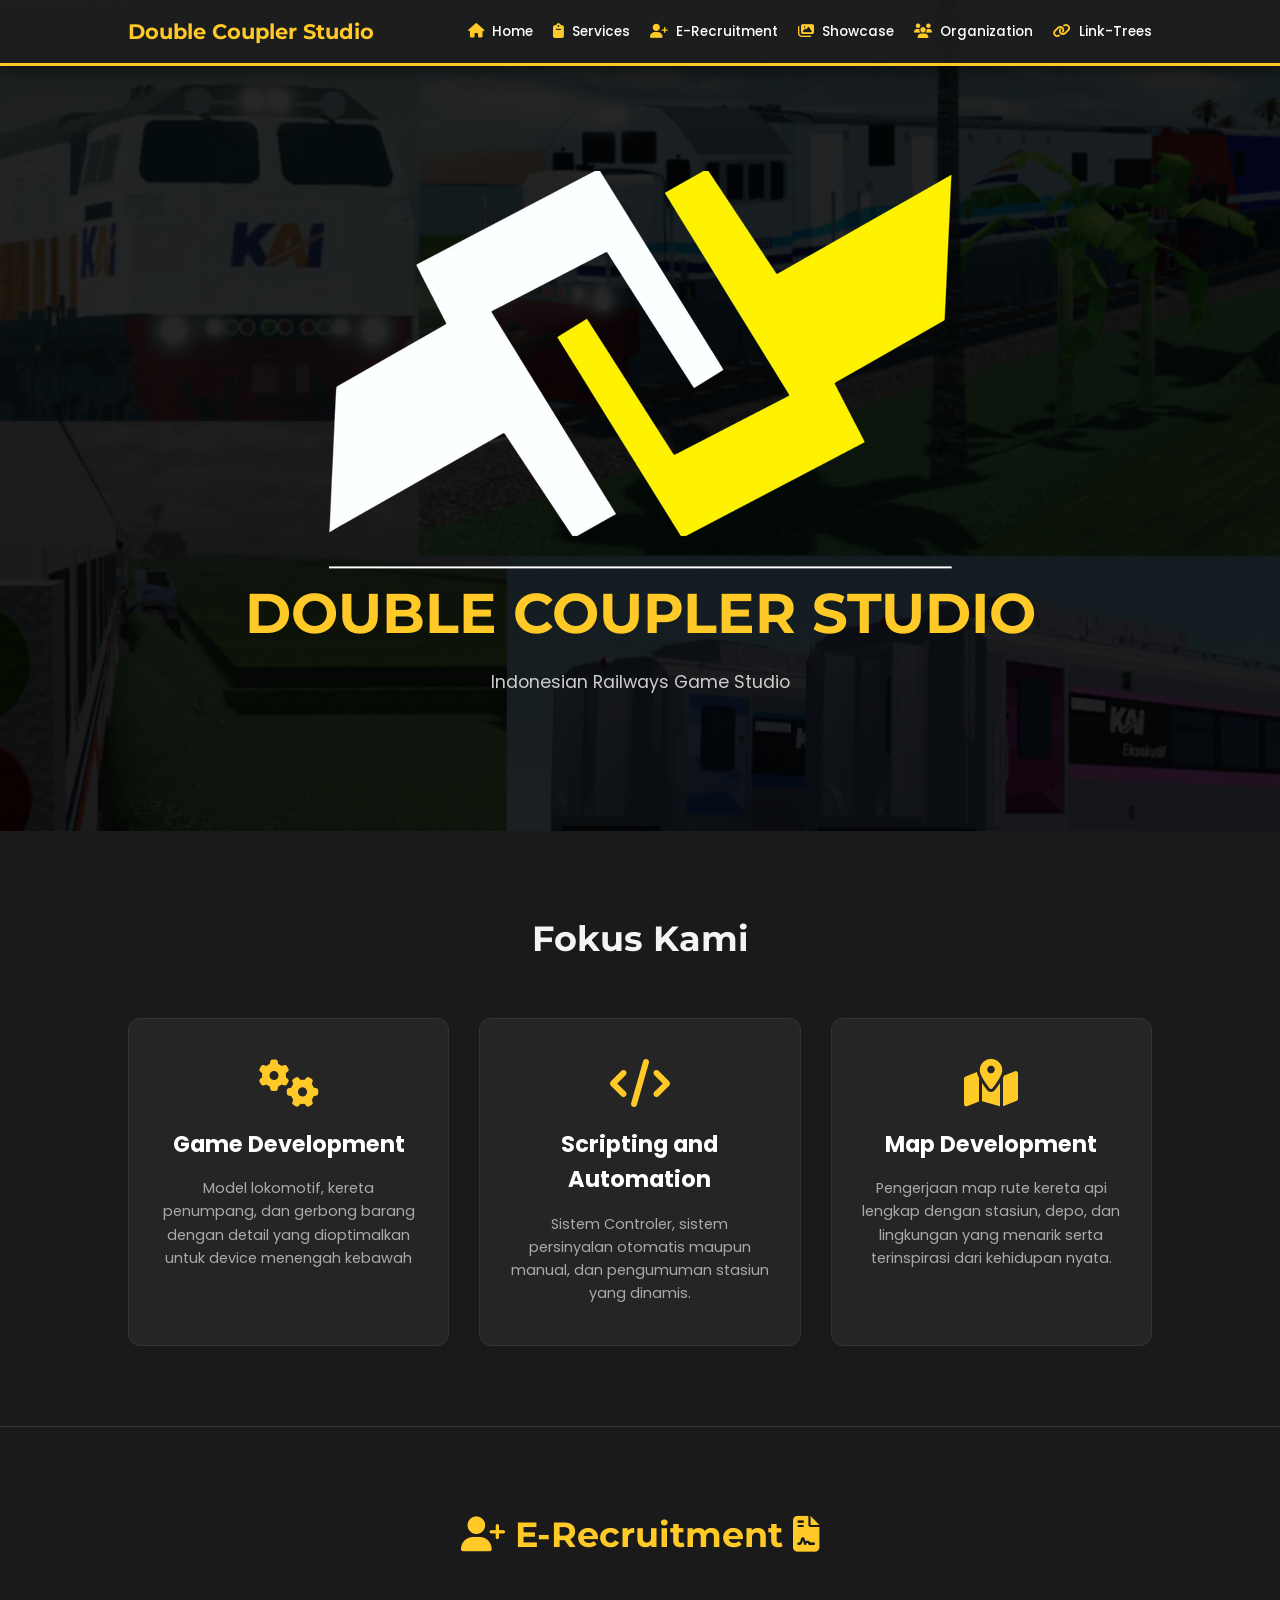
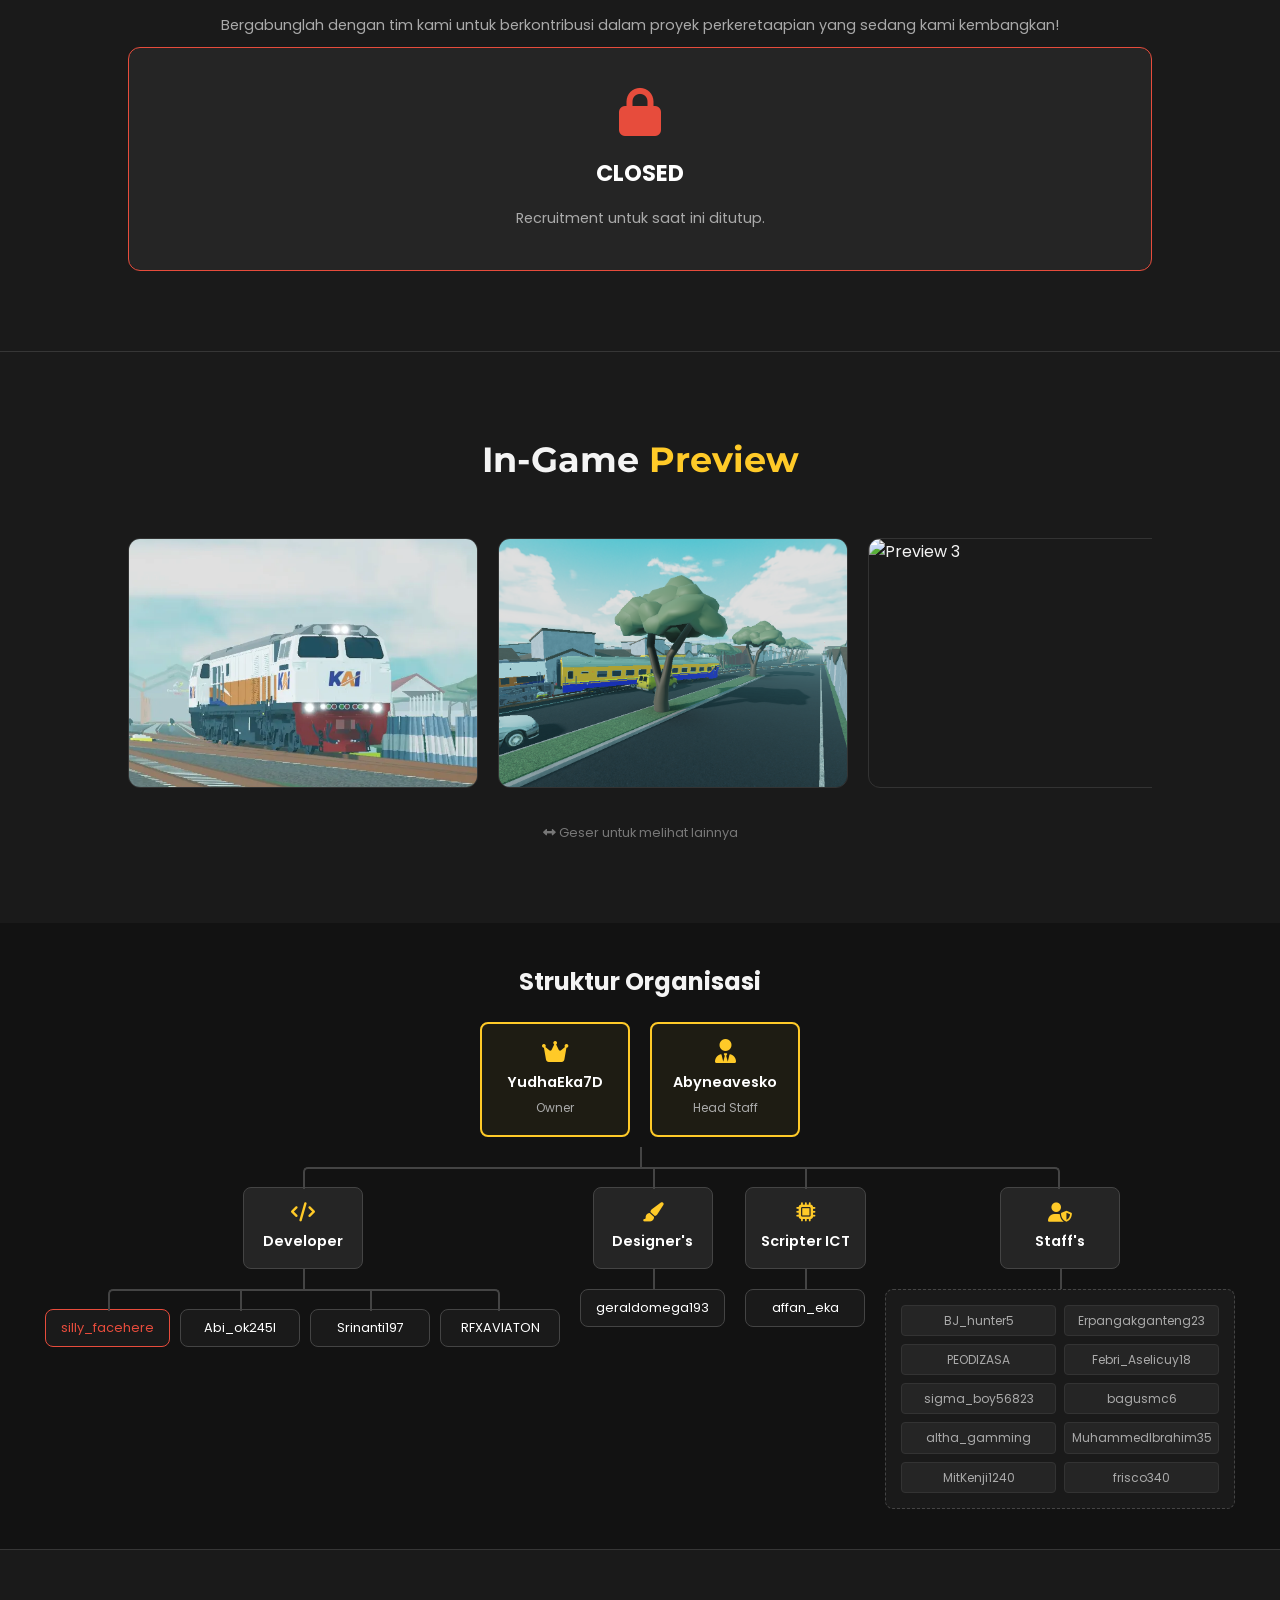
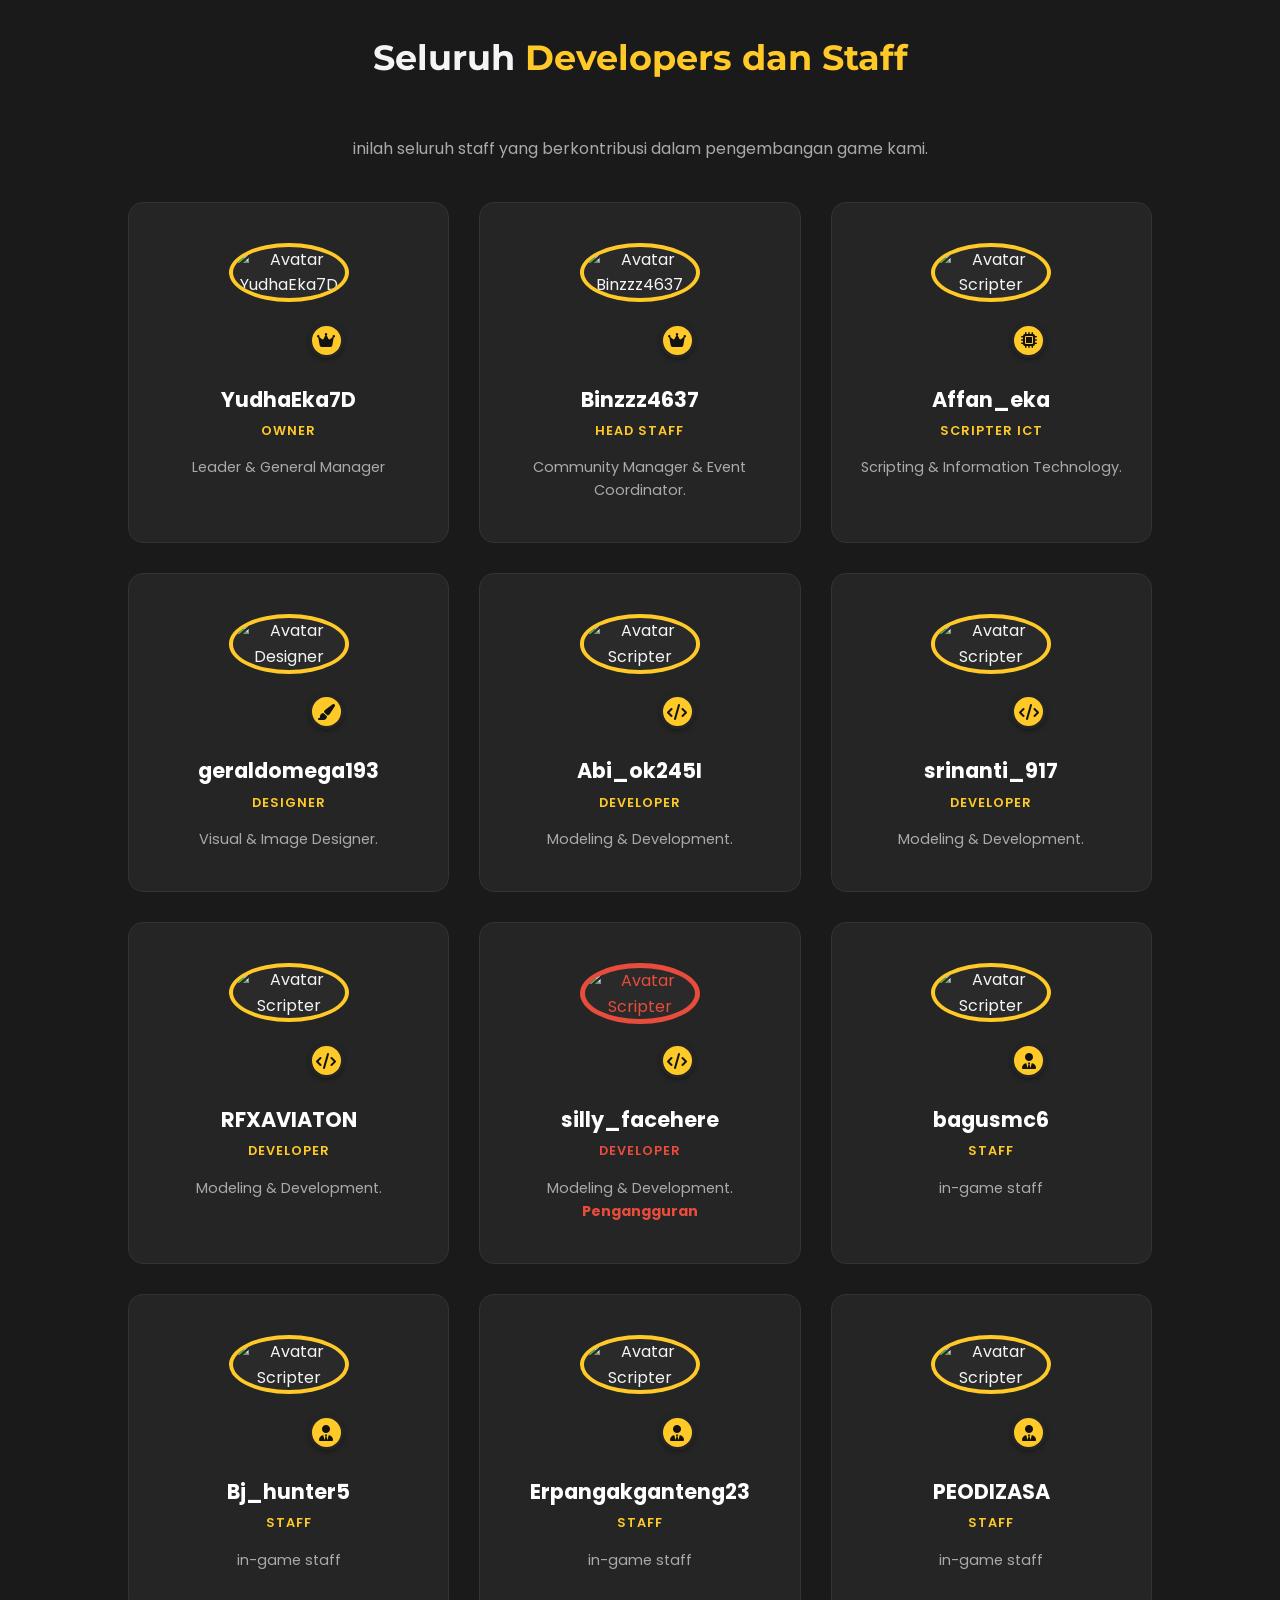
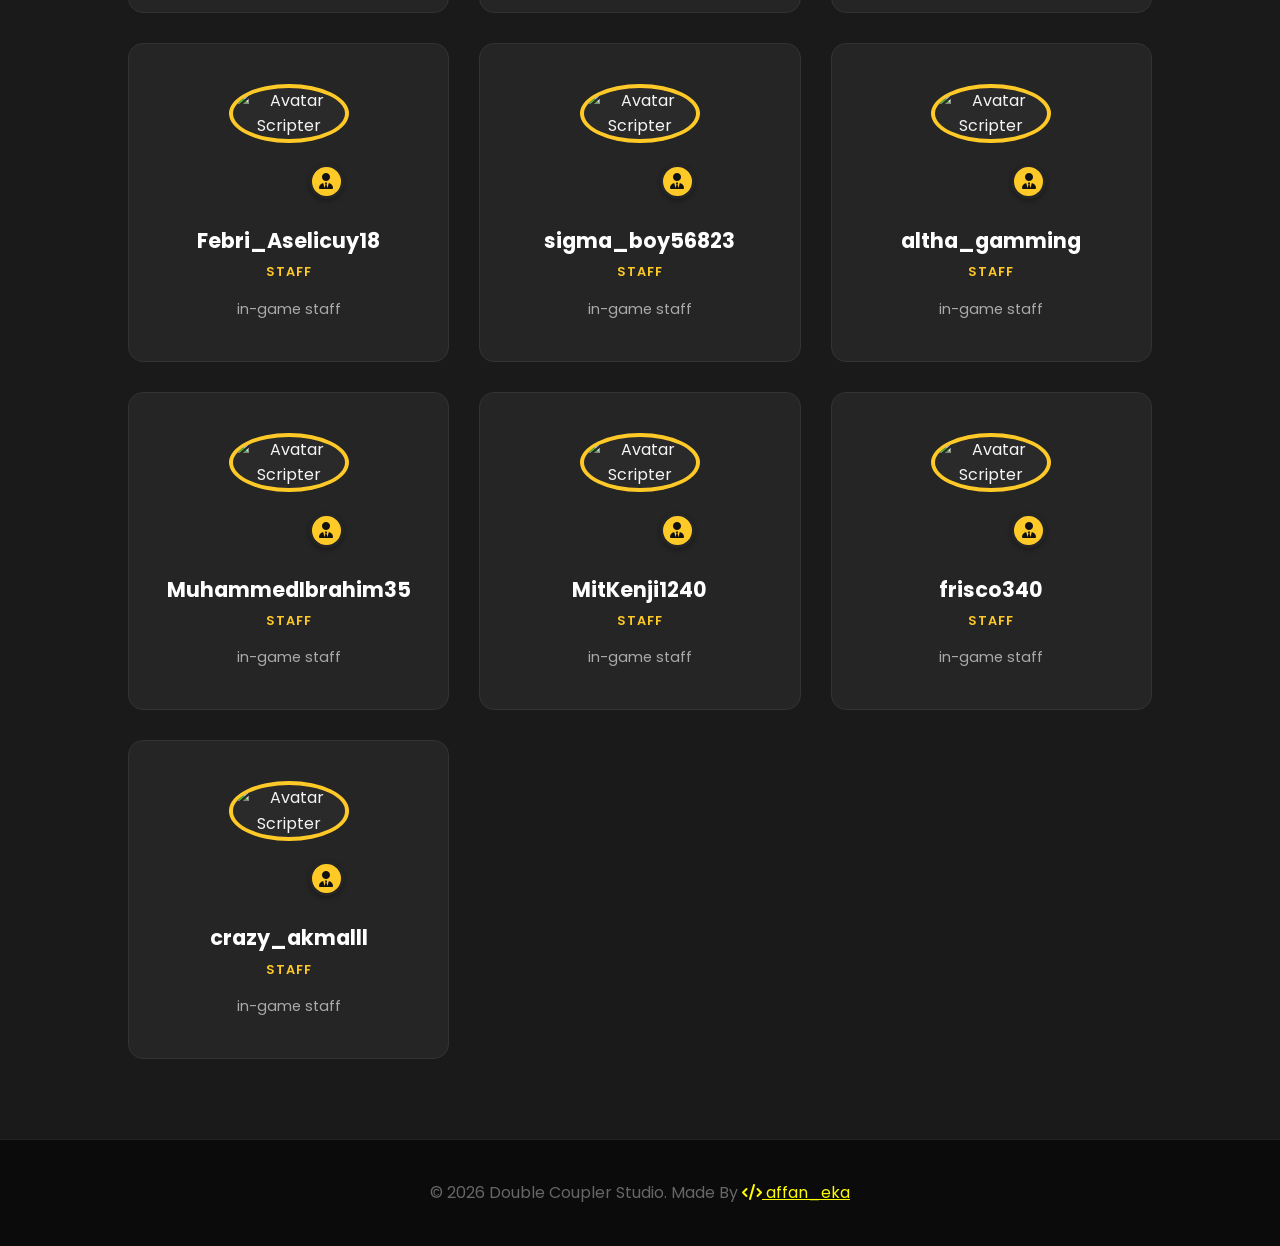
==== index.html @ d4792768 "Add files via upload" ====
<!DOCTYPE html>
<html lang="id">
<head>
    <meta charset="UTF-8">
    <meta name="viewport" content="width=device-width, initial-scale=1.0">
    <title>Double Coupler Studio | Roblox Railworks</title>
    
    <link rel="stylesheet" href="https://cdnjs.cloudflare.com/ajax/libs/font-awesome/6.5.1/css/all.min.css">
    
    <link href="https://fonts.googleapis.com/css2?family=Montserrat:wght@700&family=Poppins:wght@300;400;600&display=swap" rel="stylesheet">
    <link rel="stylesheet" href="styles/styles.css">
</head>
<body>
    <nav>
        <div class="logo">
           Double Coupler Studio
        </div>
        <div class="menu-toggle" id="mobile-menu">
            <span class="bar"></span>
            <span class="bar"></span>
            <span class="bar"></span>
        </div>
        <ul>
            <li><a href="#"><i class="fa-solid fa-house"></i> Home</a></li>
            <li><a href="#services"><i class="fa-solid fa-clipboard"></i> Services</a></li>
            <li><a href="#e-recru"><i class="fa-solid fa-user-plus"></i> E-Recruitment</a></li>
            <li><a href="#showcase"><i class="fa-solid fa-images"></i> Showcase</a></li>
            <li><a href="#org-structure"><i class="fa-solid fa-users"></i> Organization</a></li>
            <li><a href="linktrees.html"><i class="fa-solid fa-link"></i> Link-Trees</a></li>
        </ul>
    </nav>

    <header class="hero">
        <img src="logo/gambar1.png" alt="Hero Image" style="position: absolute; width: 100%; height: 100%; object-fit: cover; z-index: -1; filter: brightness(0.5);">
        <img src="logo/l1.png" alt="Studio Logo" class="hero-logo">
        <h1>DOUBLE COUPLER STUDIO</h1>
        <p>Indonesian Railways Game Studio</p>
    </header>

    <section id="services" class="services">
        <h2>Fokus Kami</h2>
        <div class="grid">
            <div class="card">
                <i class="fa-solid fa-gears"></i>
                <h3>Game Development</h3>
                <p>Model lokomotif, kereta penumpang, dan gerbong barang dengan detail yang dioptimalkan untuk device menengah kebawah</p>
            </div>
            <div class="card">
                <i class="fa-solid fa-code"></i>
                <h3>Scripting and Automation</h3>
                <p>Sistem Controler, sistem persinyalan otomatis maupun manual, dan pengumuman stasiun yang dinamis.</p>
            </div>
            <div class="card">
                <i class="fa-solid fa-map-location-dot"></i>
                <h3>Map Development</h3>
                <p>Pengerjaan map rute kereta api lengkap dengan stasiun, depo, dan lingkungan yang menarik serta terinspirasi dari kehidupan nyata.</p>
            </div>
        </div>
    </section>
        <section id="e-recru" class="erec">
        <h2><i class="fa-solid fa-user-plus"></i> E-Recruitment <i class="fa-sharp fa-solid fa-file-contract"></i></h2>
        <p style="color: var(--text-muted); font-size: 0.9rem; margin-top: 10px; margin-bottom: 10px;">Bergabunglah dengan tim kami untuk berkontribusi dalam proyek perkeretaapian yang sedang kami kembangkan!</p>
        <div class="grid">
            <div class="card" style="border-color: #e74c3c; color: #e74c3c;">
                <i style="color: #e74c3c;" class="fa-solid fa-lock"></i>
                <h3>CLOSED</h3>
                <p>Recruitment untuk saat ini ditutup.</p>
            </div>
            <div class="card" style="border-color: #2ecc71; color: #2ecc71; display: none;">
                <i style="color: #2ecc71;" class="fa-solid fa-unlock"></i>
                <h3>OPEN</h3>
                <p>Recruitment untuk saat ini dibuka. <strong>Hubungi kami untuk informasi lebih lanjut.</strong></p>
                <button class="btn btn-e-recruitment" style="justify-self: center; align-self: center; margin-top: 30px;">Click Here to Join the Recruitment</button>
            </div>
        </div>
    </section>
    <section id="showcase" class="showcase">
    <h2>In-Game <span>Preview</span></h2>
    
    <div class="showcase-grid" id="showcaseSlider">
        
        <div class="showcase-item">
            <img src="logo/CC206.png" alt="Preview 1" draggable="false">
            <div class="showcase-overlay">
                <div class="showcase-content">
                    <h3>Lokomotif CC206</h3>
                    <p>GE CM20EMP</p>
                </div>
            </div>
        </div>

        <div class="showcase-item">
            <img src="logo/ingame.png" alt="Preview 2" draggable="false">
            <div class="showcase-overlay">
                <div class="showcase-content">
                    <h3>Nusantara Milenium</h3>
                    <p>Kereta dan crane penolong</p>
                </div>
            </div>
        </div>

        <div class="showcase-item">
            <img src="https://i0.wp.com/unleash-gods-dream.com/wp-content/uploads/2023/03/placeholder-image-blue-square.png?resize=300%2C300&ssl=1" alt="Preview 3" draggable="false">
            <div class="showcase-overlay">
                <div class="showcase-content">
                    <h3>Stasiun Besar</h3>
                    <p>Stasiun Ajisaka.</p>
                </div>
            </div>
        </div>

        <div class="showcase-item">
            <img src="https://i0.wp.com/unleash-gods-dream.com/wp-content/uploads/2023/03/placeholder-image-blue-square.png?resize=300%2C300&ssl=1" alt="Preview 4" draggable="false">
            <div class="showcase-overlay">
                <div class="showcase-content">
                    <h3>Sistem Persinyalan</h3>
                    <p>Sinyal Elektrik dan Sistem Kontrol.</p>
                </div>
            </div>
        </div>

        <div class="showcase-item">
            <img src="https://i0.wp.com/unleash-gods-dream.com/wp-content/uploads/2023/03/placeholder-image-blue-square.png?resize=300%2C300&ssl=1" alt="Preview 4" draggable="false">
            <div class="showcase-overlay">
                <div class="showcase-content">
                    <h3>Sistem Persinyalan</h3>
                    <p>Sinyal Elektrik dan Sistem Kontrol.</p>
                </div>
            </div>
        </div>

        <div class="showcase-item">
            <img src="https://i0.wp.com/unleash-gods-dream.com/wp-content/uploads/2023/03/placeholder-image-blue-square.png?resize=300%2C300&ssl=1" alt="Preview 4" draggable="false">
            <div class="showcase-overlay">
                <div class="showcase-content">
                    <h3>Sistem Persinyalan</h3>
                    <p>Sinyal Elektrik dan Sistem Kontrol.</p>
                </div>
            </div>
        </div>

    </div>

    <div style="text-align: center; margin-top: 15px; color: #777; font-size: 0.8rem;">
        <i class="fa-solid fa-left-right"></i> Geser untuk melihat lainnya
    </div>
</section>
    <section class="org-structure" id="org-structure">
        <h2>Struktur <span>Organisasi</span></h2>
        
        <div class="tree">
            <ul>
                <li>
                    <div class="owners-wrapper">
                        <div class="node owner">
                            <i class="fa-solid fa-crown"></i>
                            <p>YudhaEka7D</p>
                            <span>Owner</span>
                        </div>
                        <div class="node owner">
                            <i class="fa-solid fa-user-tie"></i>
                            <p>Abyneavesko</p>
                            <span>Head Staff</span>
                        </div>
                    </div>

                    <ul>
                        <li>
                            <div class="node">
                                <i class="fa-solid fa-code"></i>
                                <p>Developer</p>
                            </div>
                            <ul>
                                <li><div class="node mini" style="border-color: #e74c3c; color: #e74c3c;">silly_facehere</div></li>
                                <li><div class="node mini">Abi_ok245I</div></li>
                                <li><div class="node mini">Srinanti197</div></li>
                                <li><div class="node mini">RFXAVIATON</div></li>
                            </ul>
                        </li>
                        <li>
                            <div class="node">
                                <i class="fa-solid fa-paint-brush"></i>
                                <p>Designer's</p>
                            </div>
                            <ul>
                                <li><div class="node mini">geraldomega193</div></li>
                            </ul>
                        </li>
                        <li>
                            <div class="node">
                                <i class="fa-solid fa-microchip"></i>
                                <p>Scripter ICT</p>
                            </div>
                            <ul>
                                <li><div class="node mini">affan_eka</div></li>
                            </ul>
                        </li>
                        <li>
                            <div class="node">
                                <i class="fa-solid fa-user-shield"></i>
                                <p>Staff's</p>
                            </div>
                            <ul>
                                <li>
                                    <div class="node staff-container">
                                        <div class="staff-grid">
                                            <span>BJ_hunter5</span>
                                            <span>Erpangakganteng23</span>
                                            <span>PEODIZASA</span>
                                            <span>Febri_Aselicuy18</span>
                                            <span>sigma_boy56823</span>
                                            <span>bagusmc6</span>
                                            <span>altha_gamming</span>
                                            <span>MuhammedIbrahim35</span>
                                            <span>MitKenji1240</span>
                                            <span>frisco340</span>
                                        </div>
                                    </div>
                                </li>
                            </ul>
                        </li>
                    </ul>
                </li>
            </ul>
        </div>
    </section>
    <section id="team" class="team-section" style="background-color: #1a1a1a; border-top: #363636 1px solid;">
        <h2>Seluruh <span>Developers dan Staff</span></h2>
        <p style="text-align: center; margin-bottom: 40px; color: var(--text-muted);">inilah seluruh staff yang berkontribusi dalam pengembangan game kami.</p>
        
        <div class="team-grid">
            <div class="team-card">
                <div class="member-avatar">
                    <img src="https://tr.rbxcdn.com/30DAY-AvatarHeadshot-59D000E5C217125A28936325A71A0380-Png/150/150/AvatarHeadshot/Webp/noFilter" alt="Avatar YudhaEka7D">
                    <div class="role-icon"><i class="fa-solid fa-crown"></i></div>
                </div>
                <h3>YudhaEka7D</h3>
                <span class="role">Owner</span>
                <p>Leader & General Manager</p>
            </div>

            <div class="team-card">
                <div class="member-avatar">
                    <img src="https://tr.rbxcdn.com/30DAY-AvatarHeadshot-1C4577471C8C7EB4BB15E82317761657-Png/150/150/AvatarHeadshot/Webp/noFilter" alt="Avatar Binzzz4637">
                    <div class="role-icon"><i class="fa-solid fa-crown"></i></div>
                </div>
                <h3>Binzzz4637</h3>
                <span class="role">Head Staff</span>
                <p>Community Manager & Event Coordinator.</p>
            </div>

            <div class="team-card">
                <div class="member-avatar">
                    <img src="https://tr.rbxcdn.com/30DAY-AvatarHeadshot-F9527E22D00C944B9D2DC43BFD8DBA18-Png/150/150/AvatarHeadshot/Webp/noFilter" alt="Avatar Scripter">
                    <div class="role-icon"><i class="fa-solid fa-microchip"></i></div>
                </div>
                <h3>Affan_eka</h3>
                <span class="role">Scripter ICT</span>
                <p>Scripting & Information Technology.</p>
            </div>

            <div class="team-card">
                <div class="member-avatar">
                    <img src="https://tr.rbxcdn.com/30DAY-AvatarHeadshot-289B3C786D1E2FE6280D3422E1606687-Png/150/150/AvatarHeadshot/Webp/noFilter" alt="Avatar Designer">
                    <div class="role-icon"><i class="fa-solid fa-paint-brush"></i></div>
                </div>
                <h3>geraldomega193</h3>
                <span class="role">Designer</span>
                <p>Visual & Image Designer.</p>
            </div>

            <div class="team-card">
                <div class="member-avatar">
                    <img src="https://tr.rbxcdn.com/30DAY-AvatarHeadshot-56EAB24835D19A0DAEFF04700A3BE331-Png/150/150/AvatarHeadshot/Webp/noFilter" alt="Avatar Scripter">
                    <div class="role-icon"><i class="fa-solid fa-code"></i></div>
                </div>
                <h3>Abi_ok245I</h3>
                <span class="role">Developer</span>
                <p>Modeling & Development.</p>
            </div>
            
            <div class="team-card">
                <div class="member-avatar">
                    <img src="https://tr.rbxcdn.com/30DAY-AvatarHeadshot-45A7256CEE8FD86DD5FEBC80ADEB6E49-Png/150/150/AvatarHeadshot/Webp/noFilter" alt="Avatar Scripter">
                    <div class="role-icon"><i class="fa-solid fa-code"></i></div>
                </div>
                <h3>srinanti_917</h3>
                <span class="role">Developer</span>
                <p>Modeling & Development.</p>
            </div>

            <div class="team-card">
                <div class="member-avatar">
                    <img src="https://tr.rbxcdn.com/30DAY-AvatarHeadshot-8AEF7EB5BCE648F0EC45535EFB633956-Png/150/150/AvatarHeadshot/Webp/noFilter" alt="Avatar Scripter">
                    <div class="role-icon"><i class="fa-solid fa-code"></i></div>
                </div>
                <h3>RFXAVIATON</h3>
                <span class="role">Developer</span>
                <p>Modeling & Development.</p>
            </div>

            <div class="team-card">
                <div class="member-avatar">
                    <img src="https://tr.rbxcdn.com/30DAY-AvatarHeadshot-80FC84F688A36C000E2AE17F743AA285-Png/150/150/AvatarHeadshot/Webp/noFilter" alt="Avatar Scripter" style="border: 5px solid #e74c3c; color: #e74c3c;">
                    <div class="role-icon"><i class="fa-solid fa-code"></i></div>
                </div>
                <h3>silly_facehere</h3>
                <span class="role" style="color: #e74c3c;">Developer</span>
                <p>Modeling & Development. <strong style="color: #e74c3c;">Pengangguran</strong></p>
            </div>

            <div class="team-card">
                <div class="member-avatar">
                    <img src="https://tr.rbxcdn.com/30DAY-AvatarHeadshot-D772F59A32013F627DAB2F849F8B53BA-Png/150/150/AvatarHeadshot/Webp/noFilter" alt="Avatar Scripter">
                    <div class="role-icon"><i class="fa-solid fa-user-tie"></i></div>
                </div>
                <h3>bagusmc6</h3>
                <span class="role">Staff</span>
                <p>in-game staff</p>
            </div>
 
            <div class="team-card">
                <div class="member-avatar">
                    <img src="https://i0.wp.com/unleash-gods-dream.com/wp-content/uploads/2023/03/placeholder-image-blue-square.png?resize=300%2C300&ssl=1" alt="Avatar Scripter">
                    <div class="role-icon"><i class="fa-solid fa-user-tie"></i></div>
                </div>
                <h3>Bj_hunter5</h3>
                <span class="role">Staff</span>
                <p>in-game staff</p>
            </div>

            <div class="team-card">
                <div class="member-avatar">
                    <img src="https://tr.rbxcdn.com/30DAY-AvatarHeadshot-224E88CA963C3595730AB9505D739363-Png/150/150/AvatarHeadshot/Webp/noFilter" alt="Avatar Scripter">
                    <div class="role-icon"><i class="fa-solid fa-user-tie"></i></div>
                </div>
                <h3>Erpangakganteng23</h3>
                <span class="role">Staff</span>
                <p>in-game staff</p>
            </div>

            <div class="team-card">
                <div class="member-avatar">
                    <img src="https://tr.rbxcdn.com/30DAY-AvatarHeadshot-2170982F82CE2F44D22EB4A20DEABED5-Png/150/150/AvatarHeadshot/Webp/noFilter" alt="Avatar Scripter">
                    <div class="role-icon"><i class="fa-solid fa-user-tie"></i></div>
                </div>
                <h3>PEODIZASA</h3>
                <span class="role">Staff</span>
                <p>in-game staff</p>
            </div>

            <div class="team-card">
                <div class="member-avatar">
                    <img src="https://tr.rbxcdn.com/30DAY-AvatarHeadshot-997E2D94CD11DA7578605AD43F6CE544-Png/150/150/AvatarHeadshot/Webp/noFilter" alt="Avatar Scripter">
                    <div class="role-icon"><i class="fa-solid fa-user-tie"></i></div>
                </div>
                <h3>Febri_Aselicuy18</h3>
                <span class="role">Staff</span>
                <p>in-game staff</p>
            </div>

            <div class="team-card">
                <div class="member-avatar">
                    <img src="https://tr.rbxcdn.com/30DAY-AvatarHeadshot-12C22EC6542D648EF9B12B27B3198A01-Png/150/150/AvatarHeadshot/Webp/noFilter" alt="Avatar Scripter">
                    <div class="role-icon"><i class="fa-solid fa-user-tie"></i></div>
                </div>
                <h3>sigma_boy56823</h3>
                <span class="role">Staff</span>
                <p>in-game staff</p>
            </div>

            <div class="team-card">
                <div class="member-avatar">
                    <img src="https://tr.rbxcdn.com/30DAY-AvatarHeadshot-AC6CAB87F993BAE234BD29D468F72D82-Png/150/150/AvatarHeadshot/Webp/noFilter" alt="Avatar Scripter">
                    <div class="role-icon"><i class="fa-solid fa-user-tie"></i></div>
                </div>
                <h3>altha_gamming</h3>
                <span class="role">Staff</span>
                <p>in-game staff</p>
            </div>

            <div class="team-card">
                <div class="member-avatar">
                    <img src="https://tr.rbxcdn.com/30DAY-AvatarHeadshot-81F5B499F2492CD15472B057CBD025CF-Png/150/150/AvatarHeadshot/Webp/noFilter" alt="Avatar Scripter">
                    <div class="role-icon"><i class="fa-solid fa-user-tie"></i></div>
                </div>
                <h3>MuhammedIbrahim35</h3>
                <span class="role">Staff</span>
                <p>in-game staff</p>
            </div>

            <div class="team-card">
                <div class="member-avatar">
                    <img src="https://tr.rbxcdn.com/30DAY-AvatarHeadshot-007EC2E1255CAE223B5D7685AC94EE3C-Png/150/150/AvatarHeadshot/Webp/noFilter" alt="Avatar Scripter">
                    <div class="role-icon"><i class="fa-solid fa-user-tie"></i></div>
                </div>
                <h3>MitKenji1240</h3>
                <span class="role">Staff</span>
                <p>in-game staff</p>
            </div>

            <div class="team-card">
                <div class="member-avatar">
                    <img src="https://tr.rbxcdn.com/30DAY-AvatarHeadshot-D7EC9AABF134E5C09A3B80D7E8FD0A87-Png/150/150/AvatarHeadshot/Webp/noFilter" alt="Avatar Scripter">
                    <div class="role-icon"><i class="fa-solid fa-user-tie"></i></div>
                </div>
                <h3>frisco340</h3>
                <span class="role">Staff</span>
                <p>in-game staff</p>
            </div>

            <div class="team-card">
                <div class="member-avatar">
                    <img src="https://tr.rbxcdn.com/30DAY-AvatarHeadshot-D1DD8554660DC5786F60723BEA26DC17-Png/150/150/AvatarHeadshot/Webp/noFilter" alt="Avatar Scripter">
                    <div class="role-icon"><i class="fa-solid fa-user-tie"></i></div>
                </div>
                <h3>crazy_akmalll</h3>
                <span class="role">Staff</span>
                <p>in-game staff</p>
            </div>
        </div>
    </section>
    <footer>
        <p>&copy; 2026 Double Coupler Studio. Made By <i class="fa-solid fa-code" style="color: #fffb00;"></i><a style="color: #fffb00; text-decoration: underline;" href="https://wa.me/6282220949233"> affan_eka</a></p>
    </footer>

    <script src="script/script.js"></script>
    <script>
        const mobileMenu = document.querySelector('#mobile-menu');
        const navList = document.querySelector('nav ul');

        mobileMenu.addEventListener('click', () => {
            // Toggle class untuk animasi hamburger
            mobileMenu.classList.toggle('is-active');
            // Toggle class untuk memunculkan menu
            navList.classList.toggle('active');
        });

        // Menutup menu saat salah satu link diklik (agar tidak menutupi layar)
        document.querySelectorAll('nav ul li a').forEach(link => {
            link.addEventListener('click', () => {
                mobileMenu.classList.remove('is-active');
                navList.classList.remove('active');
            });
        });
    </script>
</body>
</html>
---- styles/styles.css ----
/* =========================================
   BASE STYLES & VARIABLES
   ========================================= */
:root {
    --bg-dark: #121212;
    --bg-card: #252525;
    --bg-nav: rgba(26, 26, 26, 0.95);
    --accent: #ffca28;
    --text-main: #f4f4f4;
    --text-muted: #aaa;
    --transition: 0.3s cubic-bezier(0.175, 0.885, 0.32, 1.275);
}

* { 
    margin: 0; 
    padding: 0; 
    box-sizing: border-box; 
}

body { 
    font-family: 'Poppins', sans-serif; 
    color: var(--text-main); 
    line-height: 1.6; 
    background-color: var(--bg-dark);
    overflow-x: hidden; 
}

/* =========================================
   NAVIGATION (Shared)
   ========================================= */
nav { 
    background: var(--bg-nav); 
    padding: 15px 10%; 
    display: flex; 
    justify-content: space-between; 
    align-items: center; 
    box-shadow: 0 4px 15px rgba(0,0,0,0.5); 
    position: sticky; 
    top: 0; 
    z-index: 1000; 
    border-bottom: 3px solid var(--accent);
    backdrop-filter: blur(10px);
}

.logo { 
    font-family: 'Montserrat', sans-serif; 
    font-size: 1.3rem; 
    font-weight: 700; 
    color: var(--accent); 
    text-decoration: none;
}

/* Desktop Menu */
nav ul { 
    display: flex; 
    list-style: none; 
}

nav ul li { 
    margin-left: 20px; 
}

nav ul li a { 
    text-decoration: none; 
    color: #fff; 
    font-weight: 500; 
    transition: var(--transition); 
    font-size: 0.85rem; 
    display: flex;
    align-items: center;
    gap: 8px;
}

nav ul li a i {
    color: var(--accent);
    font-size: 0.9rem;
}
.aktip {
    color: var(--accent);
    font-weight: 700;
    text-decoration: underline;
}
nav ul li a:hover { color: var(--accent); }

/* Hamburger Menu Toggle */
.menu-toggle {
    display: none; /* Sembunyi di desktop */
    flex-direction: column;
    justify-content: space-between;
    width: 25px;
    height: 18px;
    cursor: pointer;
    z-index: 1100;
}

.menu-toggle .bar {
    height: 3px;
    width: 100%;
    background-color: var(--accent);
    border-radius: 10px;
    transition: all 0.3s ease;
}

/* RESPONSIVE MOBILE */
@media (max-width: 992px) {
    nav { padding: 15px 5%; }
    
    .menu-toggle {
        display: flex; /* Muncul di mobile */
    }

    nav ul {
        position: fixed;
        top: 0;
        right: -100%; /* Sembunyi di kanan */
        height: 100vh;
        width: 250px; /* Lebar sidebar menu */
        background: rgba(18, 18, 18, 0.98);
        flex-direction: column;
        align-items: flex-start;
        justify-content: flex-start;
        padding: 80px 30px;
        transition: 0.4s cubic-bezier(0.175, 0.885, 0.32, 1.275);
        box-shadow: -5px 0 15px rgba(0,0,0,0.5);
        border-left: 2px solid var(--accent);
    }

    /* Munculkan menu saat class 'active' ditambah oleh JS */
    nav ul.active {
        right: 0;
    }

    nav ul li {
        margin: 15px 0;
        width: 100%;
    }

    nav ul li a {
        font-size: 1.1rem;
        width: 100%;
    }

    /* Animasi Hamburger jadi X */
    #mobile-menu.is-active .bar:nth-child(2) { opacity: 0; }
    #mobile-menu.is-active .bar:nth-child(1) { transform: translateY(7.5px) rotate(45deg); }
    #mobile-menu.is-active .bar:nth-child(3) { transform: translateY(-7.5px) rotate(-45deg); }
}
/* =========================================
   HERO SECTION (Home Page)
   ========================================= */
.hero { 
    background: linear-gradient(rgba(0,0,0,0.7), rgba(0,0,0,0.7)), url('logo/gambar1.png') no-repeat;
    background-size: cover;
    background-position: center;
    height: 85vh;
    display: flex;
    flex-direction: column;
    justify-content: center;
    align-items: center;
    text-align: center;
    padding: 0 20px;
}

.hero h1 { font-family: 'Montserrat', sans-serif; font-size: 3.5rem; margin-bottom: 10px; color: var(--accent); }
.hero p { font-size: 1.1rem; margin-bottom: 30px; max-width: 600px; color: #ccc; }

/* Buttons */
.btn-group { display: flex; gap: 15px; }
.btn { 
    padding: 12px 30px; 
    text-decoration: none; 
    border-radius: 5px; 
    font-weight: 600; 
    transition: var(--transition); 
    display: flex; 
    align-items: center; 
    gap: 10px; 
}

.btn-primary { background: var(--accent); color: #121212; }
.btn-outline { border: 2px solid var(--accent); color: var(--accent); }
.btn:hover { transform: translateY(-3px); box-shadow: 0 5px 15px rgba(255,202,40,0.3); }
.btn-e-recruitment { background: rgba(42, 42, 42, 0.578); color: #2ecc71; border: 2px solid #2ecc71; }
.btn-e-recruitment:hover { transform: translateY(-3px); box-shadow: 0 5px 15px rgba(40, 255, 79, 0.3); }
/* =========================================
   SERVICES (Home Page Cards)
   ========================================= */
.services { padding: 80px 10%; background: #1a1a1a; text-align: center; }
.services h2 { margin-bottom: 50px; font-size: 2.2rem; font-family: 'Montserrat', sans-serif; }

.grid { display: grid; grid-template-columns: repeat(auto-fit, minmax(280px, 1fr)); gap: 30px; }
.card { 
    background: var(--bg-card); 
    padding: 40px 30px; 
    border-radius: 12px; 
    transition: var(--transition); 
    border: 1px solid #333;
}

.card:hover { border-color: var(--accent); background: #2d2d2d; transform: translateY(-5px); }
.card i { font-size: 3rem; color: var(--accent); margin-bottom: 20px; display: block; }
.card h3 { margin-bottom: 15px; font-size: 1.4rem; color: #fff; }
.card p { color: var(--text-muted); font-size: 0.9rem; }

.erec { padding: 80px 10%; background: #1a1a1a; text-align: center; border-top: #363636 1px solid;}
.erec h2 { margin-bottom: 50px; font-size: 2.2rem; font-family: 'Montserrat', sans-serif; color: var(--accent);}
/* =========================================
   LINK TREE SPECIFIC (Mobile Optimized)
   ========================================= */
.linktree-wrapper {
    display: flex;
    justify-content: center;
    align-items: center;
    min-height: 90vh;
    padding: 40px 20px;
}

.lt-container { width: 100%; max-width: 450px; text-align: center; }

.lt-profile { margin-bottom: 30px; }
.lt-profile-img {
    width: 100px; height: 100px;
    background: var(--bg-card);
    border: 3px solid var(--accent);
    border-radius: 50%;
    margin: 0 auto 15px;
    display: flex; justify-content: center; align-items: center;
    font-size: 3rem; color: var(--accent);
}

.lt-links { display: flex; flex-direction: column; gap: 15px; }

.lt-link-card {
    background: var(--bg-card);
    padding: 18px 25px;
    border-radius: 12px;
    text-decoration: none;
    color: #fff;
    font-weight: 600;
    display: flex;
    align-items: center;
    border: 1px solid #333;
    transition: var(--transition);
}

.lt-link-card i:first-child { width: 30px; color: var(--accent); font-size: 1.3rem; text-align: left; }
.lt-link-text { flex-grow: 1; text-align: center; }

.lt-link-card:hover {
    transform: scale(1.03);
    border-color: var(--accent);
    box-shadow: 0 5px 20px rgba(255, 202, 40, 0.2);
}
/* =========================================
   TEAM SECTION
   ========================================= */
.team-section {
    padding: 80px 10%;
    text-align: center;
    background-color: var(--bg-dark);
}

.team-section h2 {
    margin-bottom: 50px;
    font-size: 2.2rem;
    font-family: 'Montserrat', sans-serif;
}

.team-section h2 span {
    color: var(--accent);
}

.team-grid {
    display: grid;
    grid-template-columns: repeat(auto-fit, minmax(220px, 1fr));
    gap: 25px;
}

.team-card {
    background: var(--bg-card);
    padding: 30px 20px;
    border-radius: 15px;
    border: 1px solid #333;
    transition: var(--transition);
}

.team-card:hover {
    border-color: var(--accent);
    transform: translateY(-10px);
}

.member-icon {
    width: 70px;
    height: 70px;
    background: #333;
    color: var(--accent);
    border-radius: 50%;
    display: flex;
    justify-content: center;
    align-items: center;
    font-size: 1.8rem;
    margin: 0 auto 20px;
    transition: var(--transition);
}

.team-card:hover .member-icon {
    background: var(--accent);
    color: #121212;
}

.team-card h3 {
    font-size: 1.2rem;
    margin-bottom: 5px;
}

.team-card .role {
    display: block;
    color: var(--accent);
    font-size: 0.85rem;
    font-weight: 600;
    text-transform: uppercase;
    margin-bottom: 15px;
    letter-spacing: 1px;
}

.team-card p {
    font-size: 0.85rem;
    color: var(--text-muted);
}
.team-card:nth-child(1) .member-icon, 
.team-card:nth-child(2) .member-icon { border: 2px solid #3498db; } /* Developer - Blue tint */

.team-card:nth-child(3) .member-icon, 
.team-card:nth-child(4) .member-icon { border: 2px solid #e67e22; } /* Designer - Orange tint */

.team-card:nth-child(5) .member-icon, 
.team-card:nth-child(6) .member-icon { border: 2px solid #2ecc71; } /* ICT - Green tint */

@media (max-width: 768px) {
    .team-grid {
        grid-template-columns: repeat(2, 1fr); /* 2 kolom di HP/Tablet */
    }
}

@media (max-width: 480px) {
    .team-grid {
        grid-template-columns: 1fr; /* 1 kolom di HP kecil */
    }
}

/* =========================================
   ORGANIZATION TREE CSS
   ========================================= */
.org-structure {
    padding: 40px 20px;
    background: var(--bg-dark);
    text-align: center;
    width: 100%;
    overflow-x: auto; /* Paksa scroll hanya di dalam box ini saja */
    -webkit-overflow-scrolling: touch;
}

/* Hilangkan Scale 120% di Mobile karena merusak layout */
@media (max-width: 768px) {
    .org-structure {
        scale: 100%; /* Kembalikan ke normal agar tidak overlap keluar layar */
    }
    .tree {
        min-width: 800px; /* Biarkan dia lebar, tapi user scroll di dalam container */
    }
}

.tree {
    display: inline-block;
    min-width: 1000px; /* Menjaga struktur tetap rapi */
}

.tree ul {
    padding-top: 20px; 
    position: relative;
    transition: all 0.5s;
    display: flex;
    justify-content: center;
}

.tree li {
    float: left; text-align: center;
    list-style-type: none;
    position: relative;
    padding: 20px 5px 0 5px;
    transition: all 0.5s;
}

/* Membuat Garis Horizontal Penghubung */
.tree li::before, .tree li::after {
    content: '';
    position: absolute; top: 0; right: 50%;
    border-top: 2px solid #444;
    width: 50%; height: 20px;
}
.tree li::after {
    right: auto; left: 50%;
    border-left: 2px solid #444;
}

/* Menghilangkan garis pada elemen tunggal/ujung */
.tree li:only-child::after, .tree li:only-child::before { display: none; }
.tree li:only-child { padding-top: 0; }
.tree li:first-child::before, .tree li:last-child::after { border: 0 none; }
.tree li:last-child::before { border-right: 2px solid #444; border-radius: 0 5px 0 0; }
.tree li:first-child::after { border-radius: 5px 0 0 0; }

/* Garis Vertikal Turun dari Parent */
.tree ul ul::before {
    content: '';
    position: absolute; top: 0; left: 50%;
    border-left: 2px solid #444;
    width: 0; height: 20px;
}

/* Gaya Kotak (Node) */
.node {
    border: 1px solid #444;
    padding: 15px;
    display: inline-block;
    border-radius: 8px;
    background: var(--bg-card);
    color: white;
    min-width: 120px;
    transition: var(--transition);
}

.node i { color: var(--accent); margin-bottom: 8px; font-size: 1.2rem; display: block; }
.node p { font-weight: 600; font-size: 0.9rem; margin: 0; }
.node span { font-size: 0.75rem; color: var(--text-muted); }

/* Gaya Khusus Pemilik */
.owners-wrapper {
    display: flex;
    gap: 20px;
    justify-content: center;
    margin-bottom: 10px;
}

.node.owner {
    border: 2px solid var(--accent);
    background: rgba(255, 202, 40, 0.05);
    min-width: 150px;
}
/* Mengatur agar daftar anggota tidak memanjang ke samping */
.member-list-grid {
    display: grid !important;
    grid-template-columns: repeat(2, 1fr); /* Bagi jadi 2 kolom */
    gap: 10px;
    padding-top: 20px !important;
    min-width: 300px; /* Batasi lebar area */
}

/* Hilangkan garis alur untuk anggota individual agar tidak berantakan */
.member-list-grid li::before, 
.member-list-grid li::after {
    display: none !important;
}

.member-list-grid li {
    padding: 0 !important;
}

/* Penyesuaian Node Mini agar lebih rapat */
.node.mini {
    width: 100%;
    padding: 5px 10px;
    font-size: 0.75rem;
    white-space: nowrap;
    overflow: hidden;
    text-overflow: ellipsis;
}
/* Kotak utama yang menampung daftar staff */
.staff-container {
    min-width: 350px; /* Lebar kotak staff agar tidak terlalu sempit */
    padding: 15px;
    background: #1a1a1a;
    border: 1px dashed #444; /* Pembeda dengan node utama */
}

/* Grid nama di dalam kotak staff */
.staff-grid {
    display: grid;
    grid-template-columns: repeat(2, 1fr); /* Tetap 2 kolom */
    gap: 8px;
}

.staff-grid span {
    display: block;
    background: #252525;
    padding: 5px;
    border-radius: 4px;
    font-size: 0.75rem;
    color: var(--text-muted);
    border: 1px solid #333;
    text-align: center;
}
.staff-grid span:hover {
    display: block;
    background: #252525;
    padding: 5px;
    border-radius: 4px;
    font-size: 0.75rem;
    color: var(--accent);
    border: 1px solid var(--accent);
    text-align: center;
}

/* Menjaga garis vertikal tetap lurus ke kotak staff */
.tree li ul li .staff-container::before {
    content: '';
    position: absolute; 
    top: -20px; 
    left: 50%;
    border-left: 2px solid #444;
    width: 0; 
    height: 20px;
}
.node.owner i { font-size: 1.5rem; }

/* Node Kecil untuk Anggota */
.node.mini {
    padding: 8px 15px;
    font-size: 0.8rem;
    background: #1a1a1a;
}

/* Hover Effect */
.node:hover {
    border-color: var(--accent);
    transform: translateY(-3px);
    box-shadow: 0 5px 15px rgba(255, 202, 40, 0.1);
}

/* Container Avatar */
.member-avatar {
    width: 100px;
    height: 100px;
    margin: 0 auto 20px;
    position: relative;
}

.member-avatar img {
    width: 100%;
    height: 100%;
    border-radius: 50%; /* Membuat gambar bulat */
    background: #333;
    border: 3px solid var(--accent);
    object-fit: cover;
    transition: var(--transition);
}

/* Ikon Kecil di pojok Avatar */
.role-icon {
    position: absolute;
    bottom: 0;
    right: 0;
    width: 30px;
    height: 30px;
    background: var(--accent);
    color: #121212;
    border-radius: 50%;
    display: flex;
    justify-content: center;
    align-items: center;
    font-size: 0.8rem;
    border: 2px solid var(--bg-card);
}
/* =========================================
   TEAM SECTION AVATAR STYLE
   ========================================= */
.team-section {
    padding: 80px 10%;
    text-align: center;
    background-color: var(--bg-dark);
}

.team-grid {
    display: grid;
    grid-template-columns: repeat(auto-fit, minmax(250px, 1fr));
    gap: 30px;
    justify-content: center;
}

.team-card {
    background: var(--bg-card);
    padding: 40px 20px;
    border-radius: 15px;
    border: 1px solid #333;
    transition: var(--transition);
    text-align: center;
}

.team-card:hover {
    border-color: var(--accent);
    transform: translateY(-5px);
}

/* Container Avatar Bulat */
.member-avatar {
    width: 120px; /* Ukuran container */
    height: 120px;
    margin: 0 auto 20px;
    position: relative; /* Penting untuk posisi ikon peran */
}

.member-avatar img {
    width: 100%;
    height: 100%;
    border-radius: 50%; /* Membuat gambar jadi bulat */
    object-fit: cover; /* Memastikan gambar tidak gepeng */
    border: 4px solid var(--accent); /* Border kuning aksen */
    background: #2a2a2a; /* Warna latar jika gambar gagal muat */
    transition: var(--transition);
}

/* Ikon Peran Kecil di Pojok */
.role-icon {
    position: absolute;
    bottom: 5px; /* Sedikit naik dari paling bawah */
    right: 5px; /* Sedikit masuk dari paling kanan */
    width: 35px;
    height: 35px;
    background: var(--accent);
    color: #121212;
    border-radius: 50%;
    display: flex;
    justify-content: center;
    align-items: center;
    font-size: 1rem;
    border: 3px solid var(--bg-card); /* Border warna background agar terpisah */
    box-shadow: 0 2px 5px rgba(0,0,0,0.3);
}

.team-card h3 {
    font-size: 1.3rem;
    margin-bottom: 5px;
    color: #fff;
}

.team-card .role {
    display: block;
    color: var(--accent);
    font-size: 0.8rem;
    font-weight: 600;
    text-transform: uppercase;
    letter-spacing: 1px;
    margin-bottom: 15px;
}

.team-card p {
    font-size: 0.9rem;
    color: var(--text-muted);
}

/* Hover Effect pada Avatar */
.team-card:hover .member-avatar img {
    transform: scale(1.05);
    box-shadow: 0 0 20px rgba(255, 202, 40, 0.3);
}

.team-card:hover .member-avatar img {
    transform: scale(1.1);
    box-shadow: 0 0 15px rgba(255, 202, 40, 0.4);
}

/* =========================================
   SHOWCASE SECTION (MODIFIED FOR SLIDER)
   ========================================= */
.showcase {
    padding: 80px 10%;
    background-color: #1a1a1a; 
    border-top: #363636 1px solid;
    overflow: hidden; /* Mencegah item meluap keluar section */
}

.showcase h2 {
    text-align: center;
    font-size: 2.2rem;
    font-family: 'Montserrat', sans-serif;
    margin-bottom: 30px;
}

.showcase h2 span { color: var(--accent); }

/* Container utama diubah jadi Flex untuk slider */
.showcase-grid {
    display: flex; 
    overflow-x: auto; /* Aktifkan scroll horizontal */
    gap: 20px;
    padding: 20px 5px;
    scroll-snap-type: x mandatory; /* Snap effect saat geser */
    scrollbar-width: none; /* Sembunyikan scrollbar Firefox */
    cursor: grab;
    -webkit-overflow-scrolling: touch; /* Smooth scroll di iOS */
}

/* Sembunyikan scrollbar Chrome/Safari */
.showcase-grid::-webkit-scrollbar {
    display: none; 
}

.showcase-grid:active {
    cursor: grabbing;
}

.showcase-item {
    flex: 0 0 350px; /* Lebar tetap untuk setiap slide */
    position: relative;
    border-radius: 12px;
    overflow: hidden;
    height: 250px;
    border: 1px solid #333;
    scroll-snap-align: start; /* Berhenti tepat di awal item */
    user-select: none;
}

.showcase-item img {
    width: 100%;
    height: 100%;
    object-fit: cover;
    transition: transform 0.5s ease;
    pointer-events: none; /* Agar tidak mengganggu drag mouse */
}

/* Overlay tetap sama seperti desainmu */
.showcase-overlay {
    position: absolute;
    top: 0;
    left: 0;
    width: 100%;
    height: 100%;
    background: linear-gradient(to top, rgba(0,0,0,0.9), transparent);
    display: flex;
    align-items: flex-end;
    padding: 20px;
    opacity: 0;
    transition: opacity 0.3s ease;
}

.showcase-content {
    transform: translateY(20px);
    transition: transform 0.3s ease;
}

.showcase-content h3 {
    color: var(--accent);
    font-size: 1.2rem;
    margin-bottom: 5px;
}

.showcase-content p {
    font-size: 0.85rem;
    color: #ccc;
}

/* Hover States */
.showcase-item:hover img {
    transform: scale(1.1);
}

.showcase-item:hover .showcase-overlay {
    opacity: 1;
}

.showcase-item:hover .showcase-content {
    transform: translateY(0);
}

/* Responsif Mobile */
@media (max-width: 768px) {
    .showcase { padding: 50px 5%; }
    .showcase-item {
        flex: 0 0 85%; /* Lebih lebar di HP agar terlihat seperti slider */
    }
}
/* =========================================
   FOOTER (Shared)
   ========================================= */
footer { background: #0b0b0b; color: #666; text-align: center; padding: 40px 0; border-top: 1px solid #222; }
.social-links { margin-bottom: 20px; }
.social-links a { color: #fff; margin: 0 10px; font-size: 1.5rem; transition: var(--transition); }
.social-links a:hover { color: var(--accent); }
.copyright { font-size: 0.75rem; letter-spacing: 1px; }
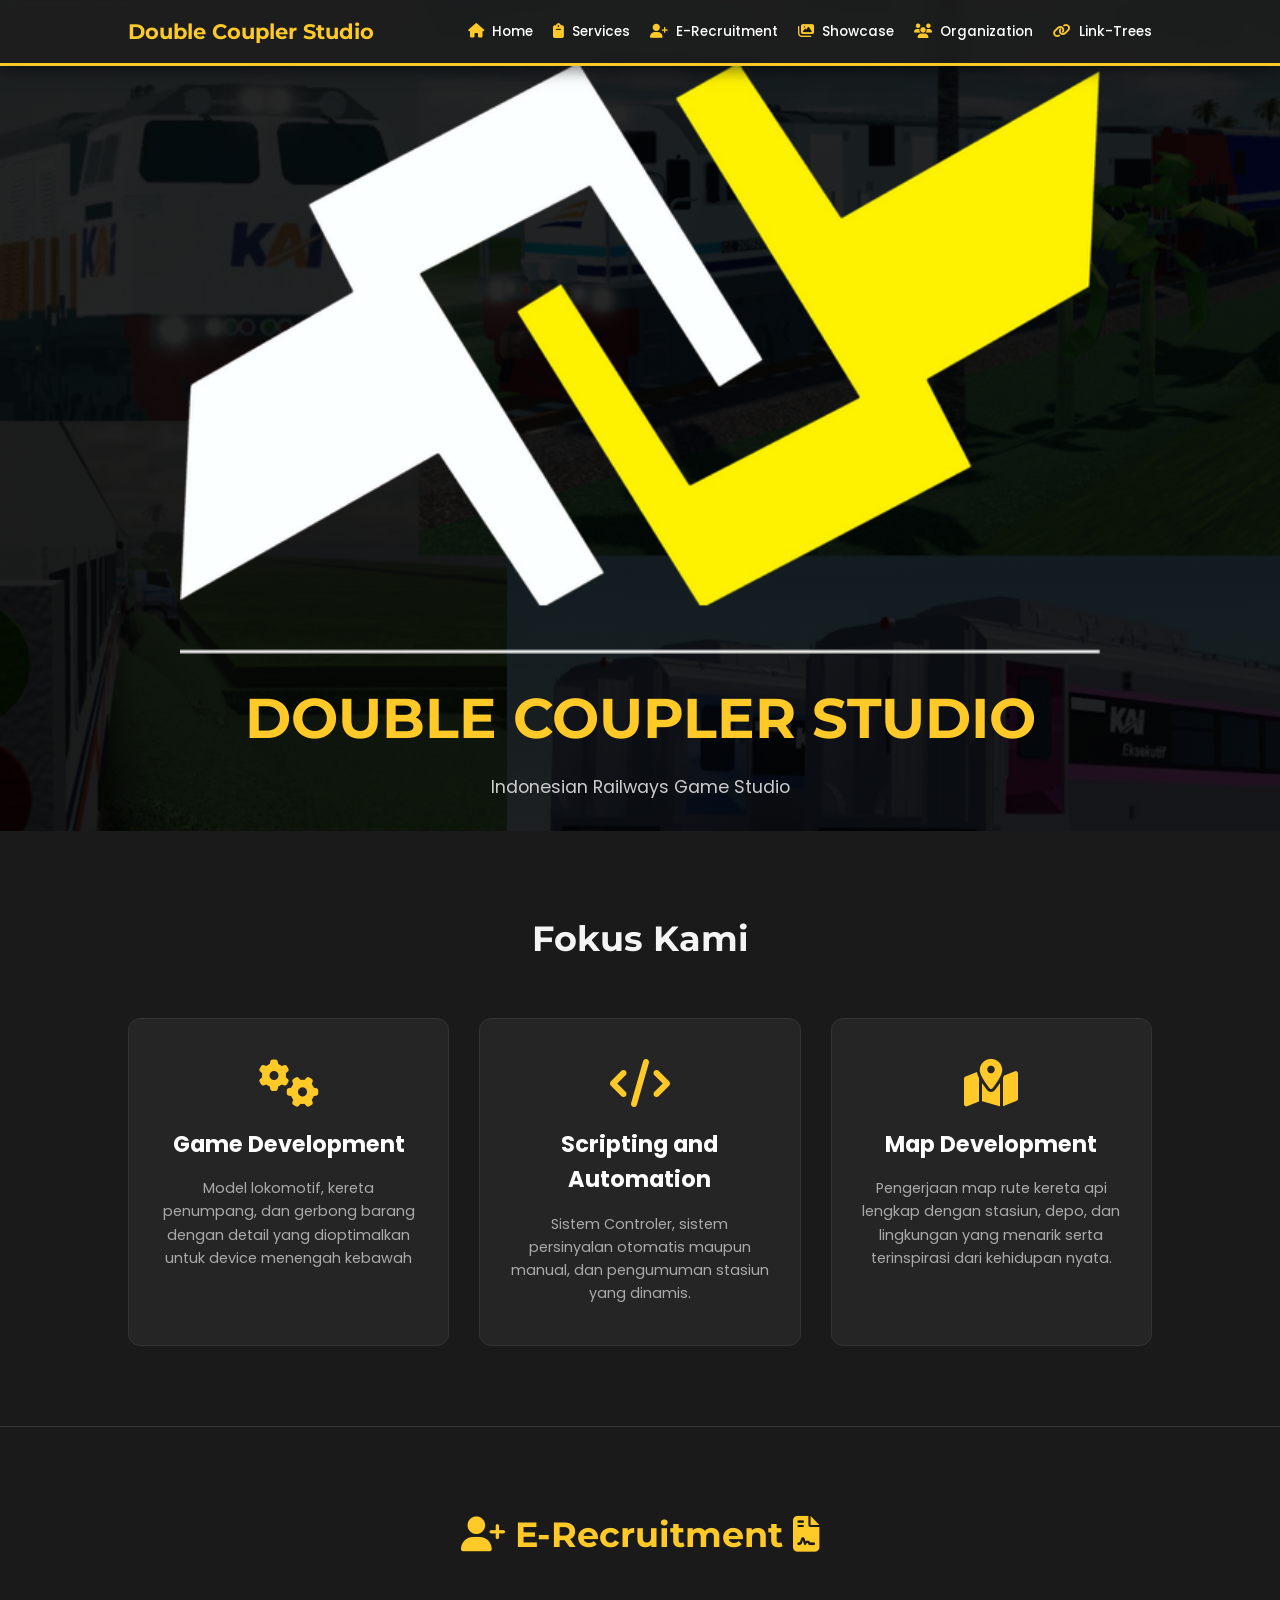
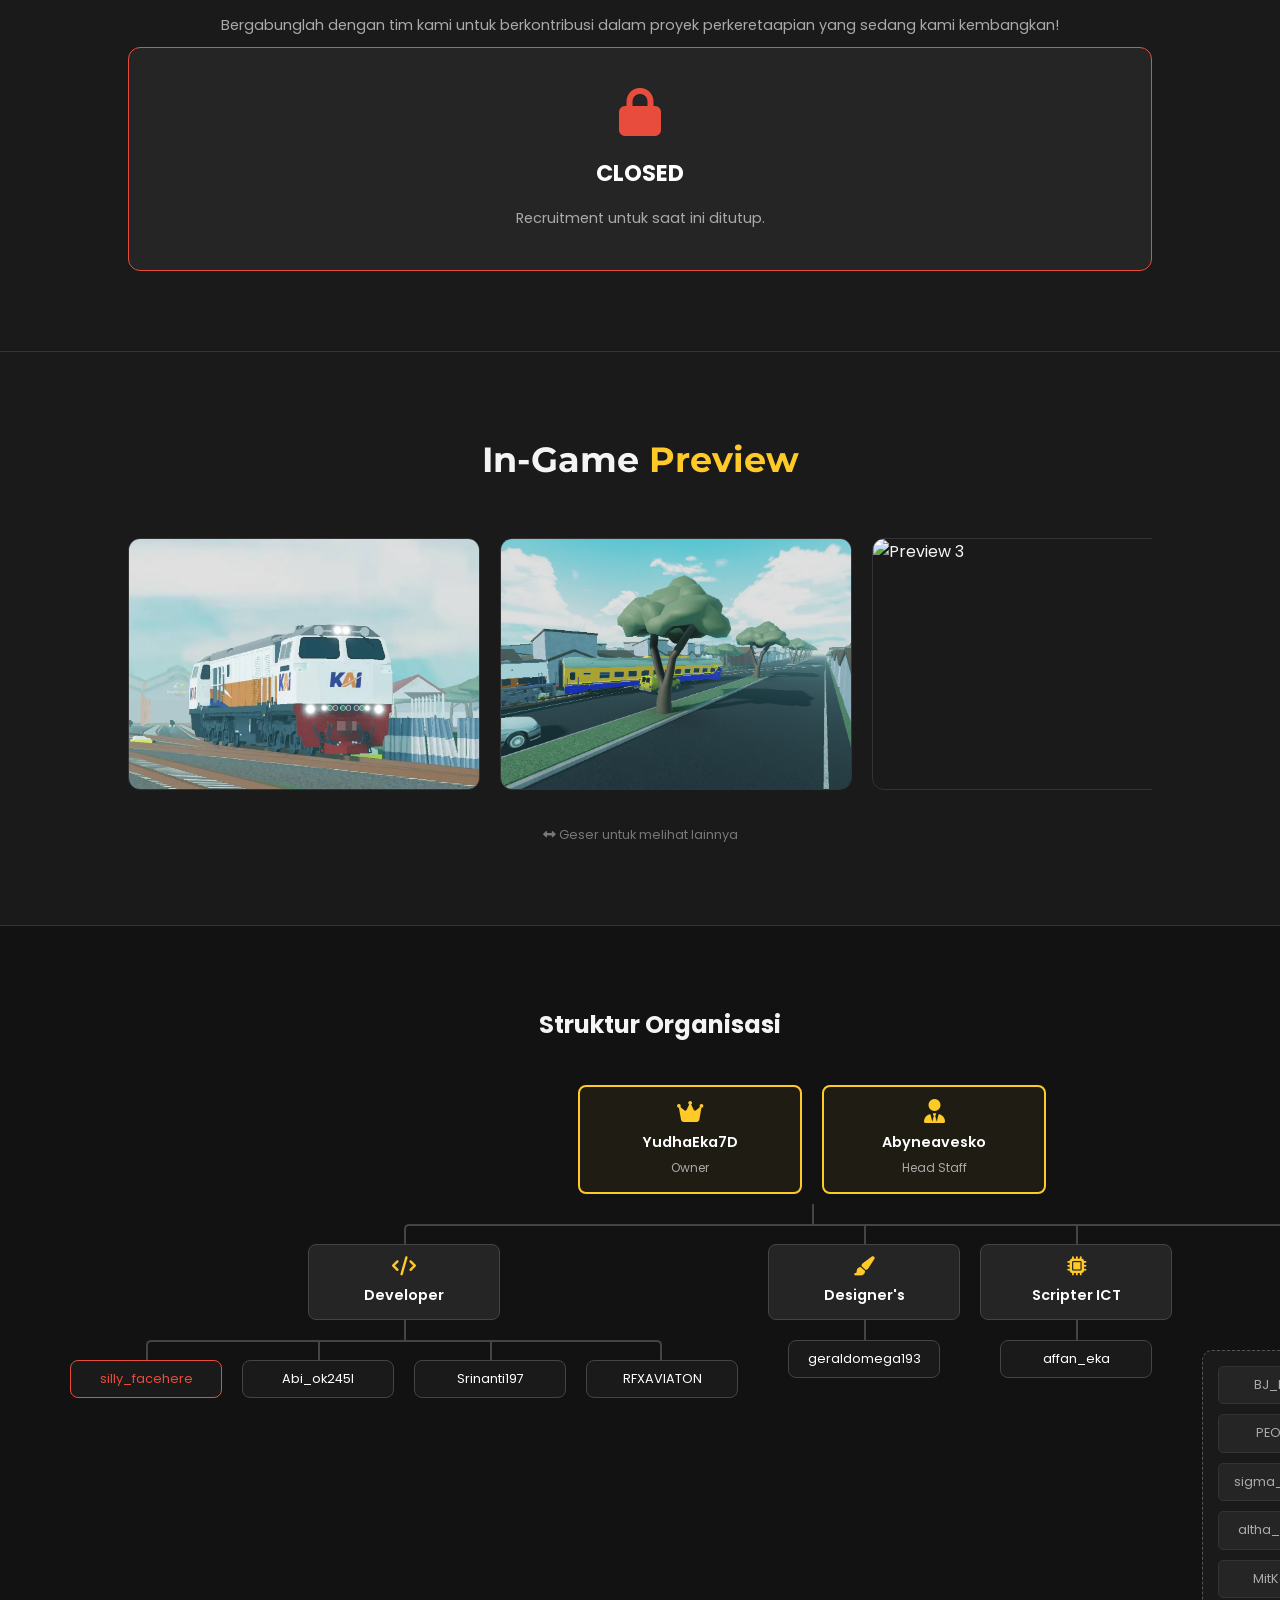
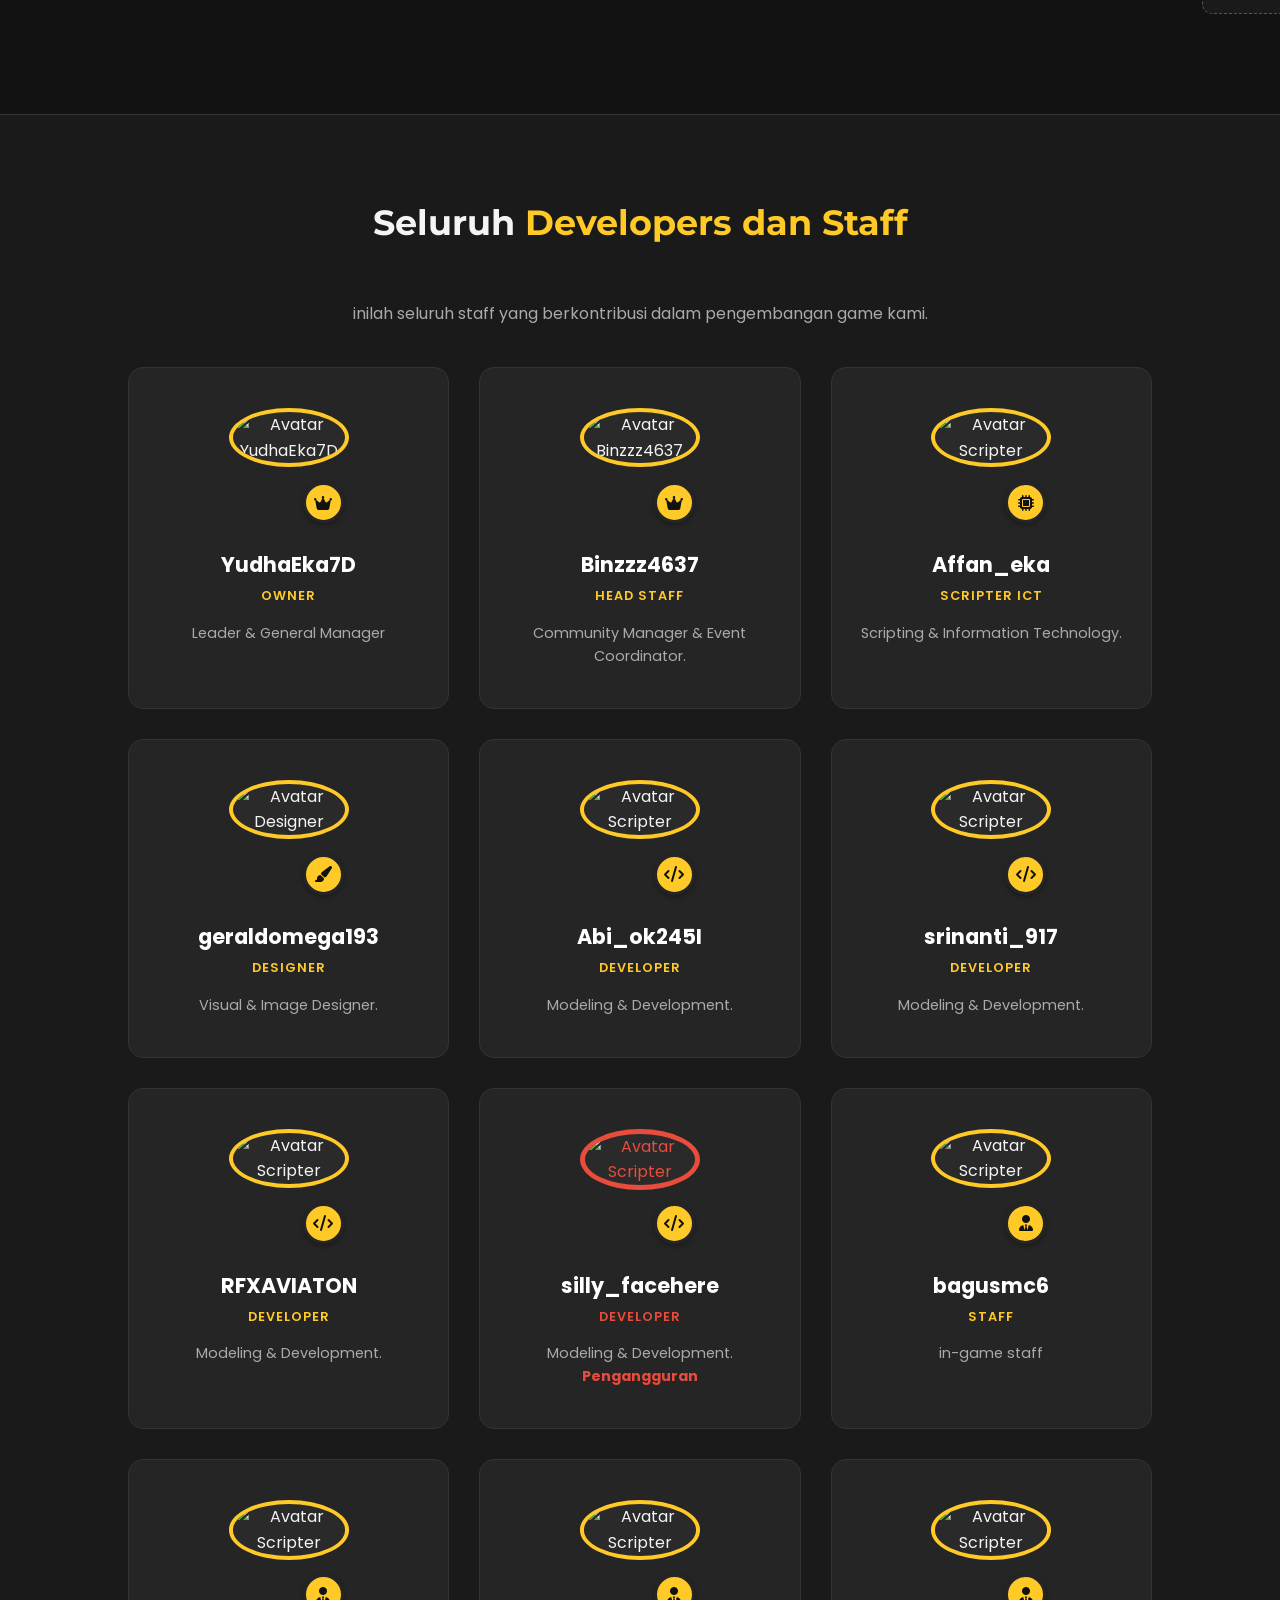
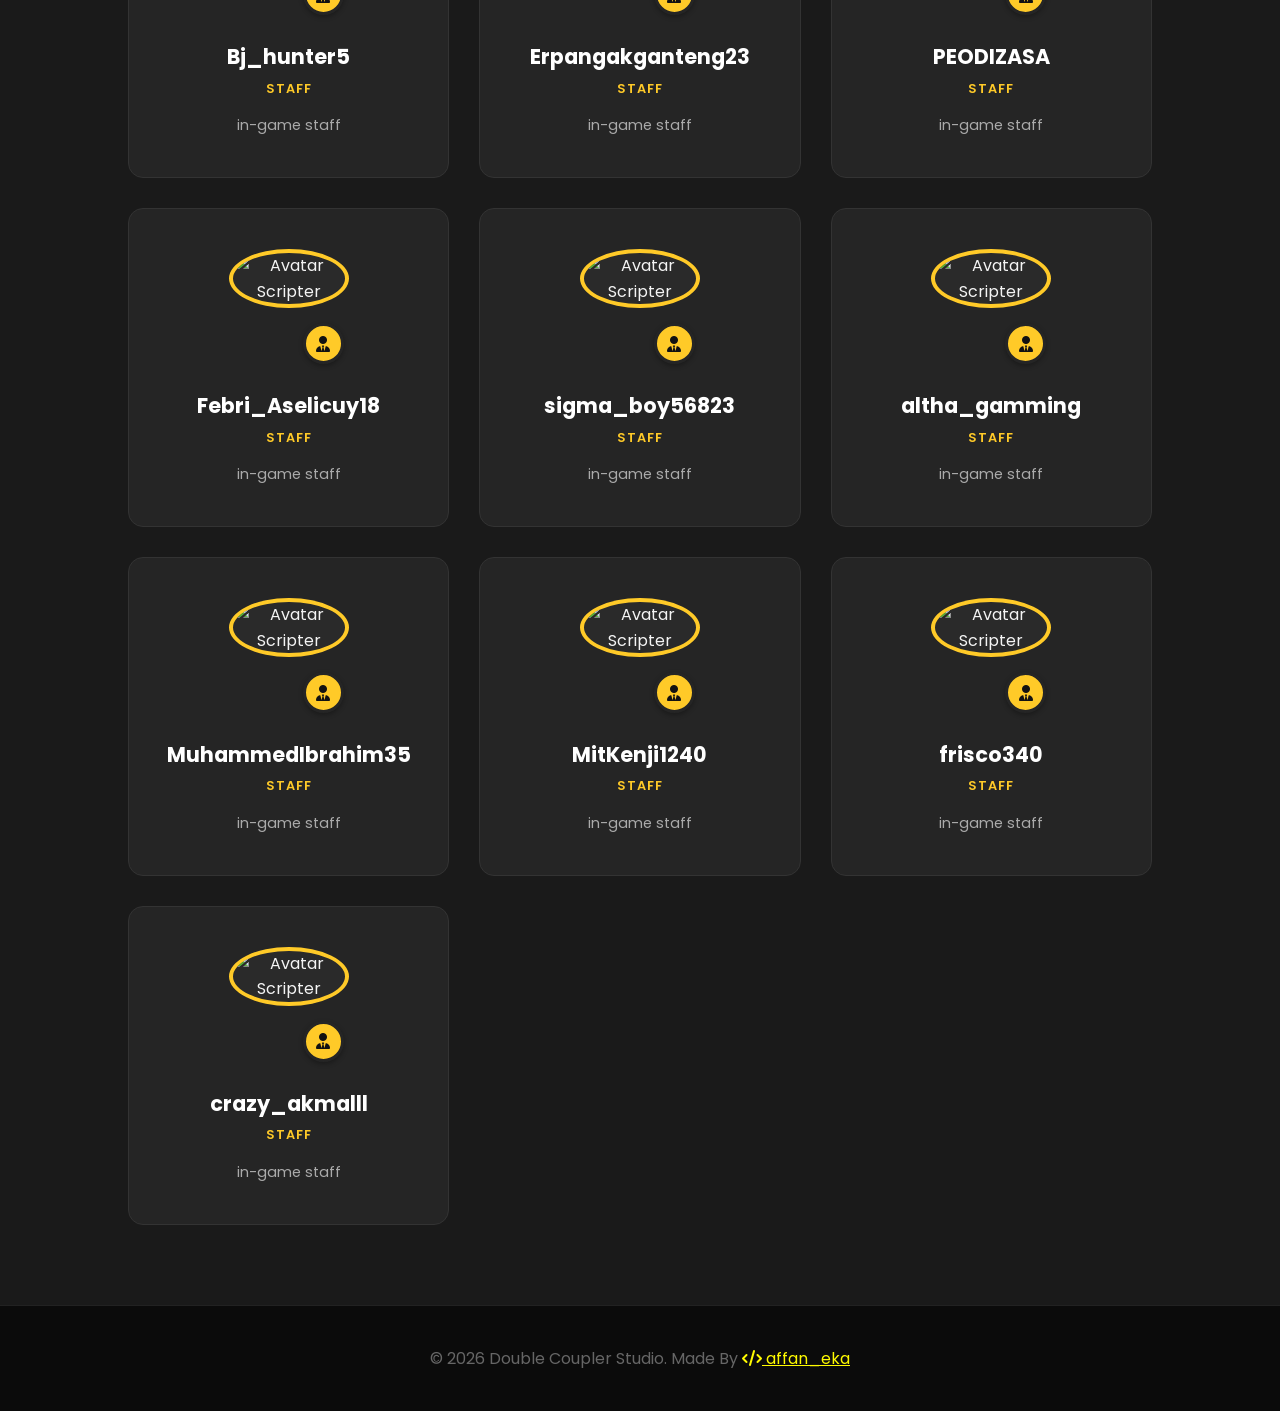
==== commit bad0b672: "Update index.html" ====
--- a/index.html
+++ b/index.html
@@ -93,7 +93,7 @@
             <img src="logo/ingame.png" alt="Preview 2" draggable="false">
             <div class="showcase-overlay">
                 <div class="showcase-content">
-                    <h3>Nusantara Milenium</h3>
+                    <h3>Nusantara Milenium Railway</h3>
                     <p>Kereta dan crane penolong</p>
                 </div>
             </div>
@@ -321,7 +321,7 @@
  
             <div class="team-card">
                 <div class="member-avatar">
-                    <img src="https://i0.wp.com/unleash-gods-dream.com/wp-content/uploads/2023/03/placeholder-image-blue-square.png?resize=300%2C300&ssl=1" alt="Avatar Scripter">
+                    <img src="https://tr.rbxcdn.com/30DAY-AvatarHeadshot-804955B3A7AD659358989D0352D0DB75-Png/150/150/AvatarHeadshot/Webp/noFilter" alt="Avatar Scripter">
                     <div class="role-icon"><i class="fa-solid fa-user-tie"></i></div>
                 </div>
                 <h3>Bj_hunter5</h3>
@@ -445,4 +445,4 @@
         });
     </script>
 </body>
-</html>+</html>
--- a/styles/styles.css
+++ b/styles/styles.css
@@ -14,7 +14,7 @@
 * { 
     margin: 0; 
     padding: 0; 
-    box-sizing: border-box; 
+    box-sizing: inherit; 
 }
 
 body { 
@@ -42,7 +42,7 @@
     backdrop-filter: blur(10px);
 }
 
-.logo { 
+.logo {
     font-family: 'Montserrat', sans-serif; 
     font-size: 1.3rem; 
     font-weight: 700; 
@@ -51,16 +51,16 @@
 }
 
 /* Desktop Menu */
-nav ul { 
+nav ul {
     display: flex; 
     list-style: none; 
 }
 
-nav ul li { 
+nav ul li {
     margin-left: 20px; 
 }
 
-nav ul li a { 
+nav ul li a {
     text-decoration: none; 
     color: #fff; 
     font-weight: 500; 
@@ -161,6 +161,18 @@
     padding: 0 20px;
 }
 
+.hero-logo {
+    width: 80%;
+    height: 80%;
+    max-width: fit-content;
+    max-height: fit-content;
+    margin-bottom: 20px;
+    display: flex;
+    justify-content: center;
+    align-items: center;
+    background-size: cover;
+}
+
 .hero h1 { font-family: 'Montserrat', sans-serif; font-size: 3.5rem; margin-bottom: 10px; color: var(--accent); }
 .hero p { font-size: 1.1rem; margin-bottom: 30px; max-width: 600px; color: #ccc; }
 
@@ -349,61 +361,60 @@
 }
 
 /* =========================================
-   ORGANIZATION TREE CSS
+   ORGANIZATION STRUCTURE (FULL FIXED)
    ========================================= */
 .org-structure {
-    padding: 40px 20px;
+    padding: 80px 20px;
     background: var(--bg-dark);
     text-align: center;
     width: 100%;
-    overflow-x: auto; /* Paksa scroll hanya di dalam box ini saja */
-    -webkit-overflow-scrolling: touch;
-}
-
-/* Hilangkan Scale 120% di Mobile karena merusak layout */
-@media (max-width: 768px) {
-    .org-structure {
-        scale: 100%; /* Kembalikan ke normal agar tidak overlap keluar layar */
-    }
-    .tree {
-        min-width: 800px; /* Biarkan dia lebar, tapi user scroll di dalam container */
-    }
-}
-
+    max-width: 100%; /* Mengunci agar tidak melebihi body */
+    overflow-x: auto; /* Scroll horizontal jika konten lebar */
+    overflow-y: hidden;
+    -webkit-overflow-scrolling: touch; /* Smooth scroll di HP */
+    border-top: 1px solid #333;
+}
+
+/* Container Tree */
 .tree {
-    display: inline-block;
-    min-width: 1000px; /* Menjaga struktur tetap rapi */
+    display: inline-block; /* Agar kontainer mengikuti lebar konten di dalamnya */
+    padding: 20px;
+    min-width: fit-content;
 }
 
 .tree ul {
     padding-top: 20px; 
     position: relative;
     transition: all 0.5s;
-    display: flex;
+    display: flex; /* Menggunakan flex agar tetap sejajar */
     justify-content: center;
 }
 
 .tree li {
-    float: left; text-align: center;
+    text-align: center;
     list-style-type: none;
     position: relative;
-    padding: 20px 5px 0 5px;
+    padding: 20px 10px 0 10px;
     transition: all 0.5s;
 }
 
-/* Membuat Garis Horizontal Penghubung */
+/* --- Garis Horizontal Penghubung --- */
 .tree li::before, .tree li::after {
     content: '';
-    position: absolute; top: 0; right: 50%;
+    position: absolute; 
+    top: 0; 
+    right: 50%;
     border-top: 2px solid #444;
-    width: 50%; height: 20px;
+    width: 50%; 
+    height: 20px;
 }
 .tree li::after {
-    right: auto; left: 50%;
+    right: auto; 
+    left: 50%;
     border-left: 2px solid #444;
 }
 
-/* Menghilangkan garis pada elemen tunggal/ujung */
+/* Hilangkan garis pada elemen tunggal atau ujung */
 .tree li:only-child::after, .tree li:only-child::before { display: none; }
 .tree li:only-child { padding-top: 0; }
 .tree li:first-child::before, .tree li:last-child::after { border: 0 none; }
@@ -413,28 +424,33 @@
 /* Garis Vertikal Turun dari Parent */
 .tree ul ul::before {
     content: '';
-    position: absolute; top: 0; left: 50%;
+    position: absolute; 
+    top: 0; 
+    left: 50%;
     border-left: 2px solid #444;
-    width: 0; height: 20px;
-}
-
-/* Gaya Kotak (Node) */
+    width: 0; 
+    height: 20px;
+}
+
+/* --- Style Kotak (Node) --- */
 .node {
     border: 1px solid #444;
-    padding: 15px;
+    padding: 12px 20px;
     display: inline-block;
     border-radius: 8px;
     background: var(--bg-card);
     color: white;
-    min-width: 120px;
+    min-width: 150px;
     transition: var(--transition);
+    position: relative;
+    z-index: 10;
 }
 
 .node i { color: var(--accent); margin-bottom: 8px; font-size: 1.2rem; display: block; }
-.node p { font-weight: 600; font-size: 0.9rem; margin: 0; }
+.node p { font-weight: 600; font-size: 0.9rem; margin: 0; white-space: nowrap; }
 .node span { font-size: 0.75rem; color: var(--text-muted); }
 
-/* Gaya Khusus Pemilik */
+/* --- Gaya Pemilik (Owner) --- */
 .owners-wrapper {
     display: flex;
     gap: 20px;
@@ -445,97 +461,88 @@
 .node.owner {
     border: 2px solid var(--accent);
     background: rgba(255, 202, 40, 0.05);
-    min-width: 150px;
-}
-/* Mengatur agar daftar anggota tidak memanjang ke samping */
-.member-list-grid {
-    display: grid !important;
-    grid-template-columns: repeat(2, 1fr); /* Bagi jadi 2 kolom */
-    gap: 10px;
-    padding-top: 20px !important;
-    min-width: 300px; /* Batasi lebar area */
-}
-
-/* Hilangkan garis alur untuk anggota individual agar tidak berantakan */
-.member-list-grid li::before, 
-.member-list-grid li::after {
-    display: none !important;
-}
-
-.member-list-grid li {
-    padding: 0 !important;
-}
-
-/* Penyesuaian Node Mini agar lebih rapat */
-.node.mini {
-    width: 100%;
-    padding: 5px 10px;
-    font-size: 0.75rem;
-    white-space: nowrap;
-    overflow: hidden;
-    text-overflow: ellipsis;
-}
-/* Kotak utama yang menampung daftar staff */
+    min-width: 180px;
+}
+
+.node.owner i { font-size: 1.5rem; }
+
+/* --- Kotak Staff / Anggota --- */
 .staff-container {
-    min-width: 350px; /* Lebar kotak staff agar tidak terlalu sempit */
+    min-width: 320px;
     padding: 15px;
     background: #1a1a1a;
-    border: 1px dashed #444; /* Pembeda dengan node utama */
-}
-
-/* Grid nama di dalam kotak staff */
+    border: 1px dashed #555;
+    border-radius: 10px;
+    margin-top: 10px;
+}
+
 .staff-grid {
     display: grid;
-    grid-template-columns: repeat(2, 1fr); /* Tetap 2 kolom */
-    gap: 8px;
+    grid-template-columns: repeat(2, 1fr);
+    gap: 10px;
 }
 
 .staff-grid span {
     display: block;
     background: #252525;
-    padding: 5px;
-    border-radius: 4px;
-    font-size: 0.75rem;
+    padding: 8px;
+    border-radius: 5px;
+    font-size: 0.8rem;
     color: var(--text-muted);
     border: 1px solid #333;
-    text-align: center;
-}
+    transition: 0.3s;
+}
+
 .staff-grid span:hover {
-    display: block;
-    background: #252525;
-    padding: 5px;
-    border-radius: 4px;
-    font-size: 0.75rem;
     color: var(--accent);
-    border: 1px solid var(--accent);
-    text-align: center;
-}
-
-/* Menjaga garis vertikal tetap lurus ke kotak staff */
-.tree li ul li .staff-container::before {
-    content: '';
-    position: absolute; 
-    top: -20px; 
-    left: 50%;
-    border-left: 2px solid #444;
-    width: 0; 
-    height: 20px;
-}
-.node.owner i { font-size: 1.5rem; }
-
-/* Node Kecil untuk Anggota */
+    border-color: var(--accent);
+    transform: scale(1.05);
+}
+
+/* Node Mini untuk Sub-bagian */
 .node.mini {
     padding: 8px 15px;
     font-size: 0.8rem;
     background: #1a1a1a;
-}
-
-/* Hover Effect */
+    min-width: 120px;
+}
+
+/* Hover Global Node */
 .node:hover {
     border-color: var(--accent);
-    transform: translateY(-3px);
-    box-shadow: 0 5px 15px rgba(255, 202, 40, 0.1);
-}
+    transform: translateY(-5px);
+    box-shadow: 0 5px 15px rgba(255, 202, 40, 0.2);
+}
+
+/* =========================================
+   RESPONSIVE MODIFICATIONS
+   ========================================= */
+@media (max-width: 1024px) {
+    .tree {
+        transform: scale(0.9); /* Dikecilkan sedikit agar lebih pas di tablet */
+        transform-origin: top center;
+    }
+}
+
+@media (max-width: 768px) {
+    .org-structure {
+        padding: 50px 10px;
+    }
+    
+    .tree {
+        transform: scale(0.8); /* Lebih kecil di HP agar tidak terlalu panjang scroll-nya */
+        min-width: 850px; /* Menjaga agar garis tidak bertumpuk */
+    }
+
+    .staff-grid {
+        grid-template-columns: 1fr; /* Jadi satu kolom saja di layar kecil */
+    }
+
+    .staff-container {
+        min-width: 200px;
+    }
+}
+
 
 /* Container Avatar */
 .member-avatar {
@@ -685,6 +692,12 @@
     font-family: 'Montserrat', sans-serif;
     margin-bottom: 30px;
 }
+.showcase p {
+    text-align: left;
+    font-size: 1.2rem;
+    font-family: 'Montserrat', sans-serif;
+    margin-bottom: 30px;
+}
 
 .showcase h2 span { color: var(--accent); }
 
@@ -786,4 +799,4 @@
 .social-links { margin-bottom: 20px; }
 .social-links a { color: #fff; margin: 0 10px; font-size: 1.5rem; transition: var(--transition); }
 .social-links a:hover { color: var(--accent); }
-.copyright { font-size: 0.75rem; letter-spacing: 1px; }+.copyright { font-size: 0.75rem; letter-spacing: 1px; }
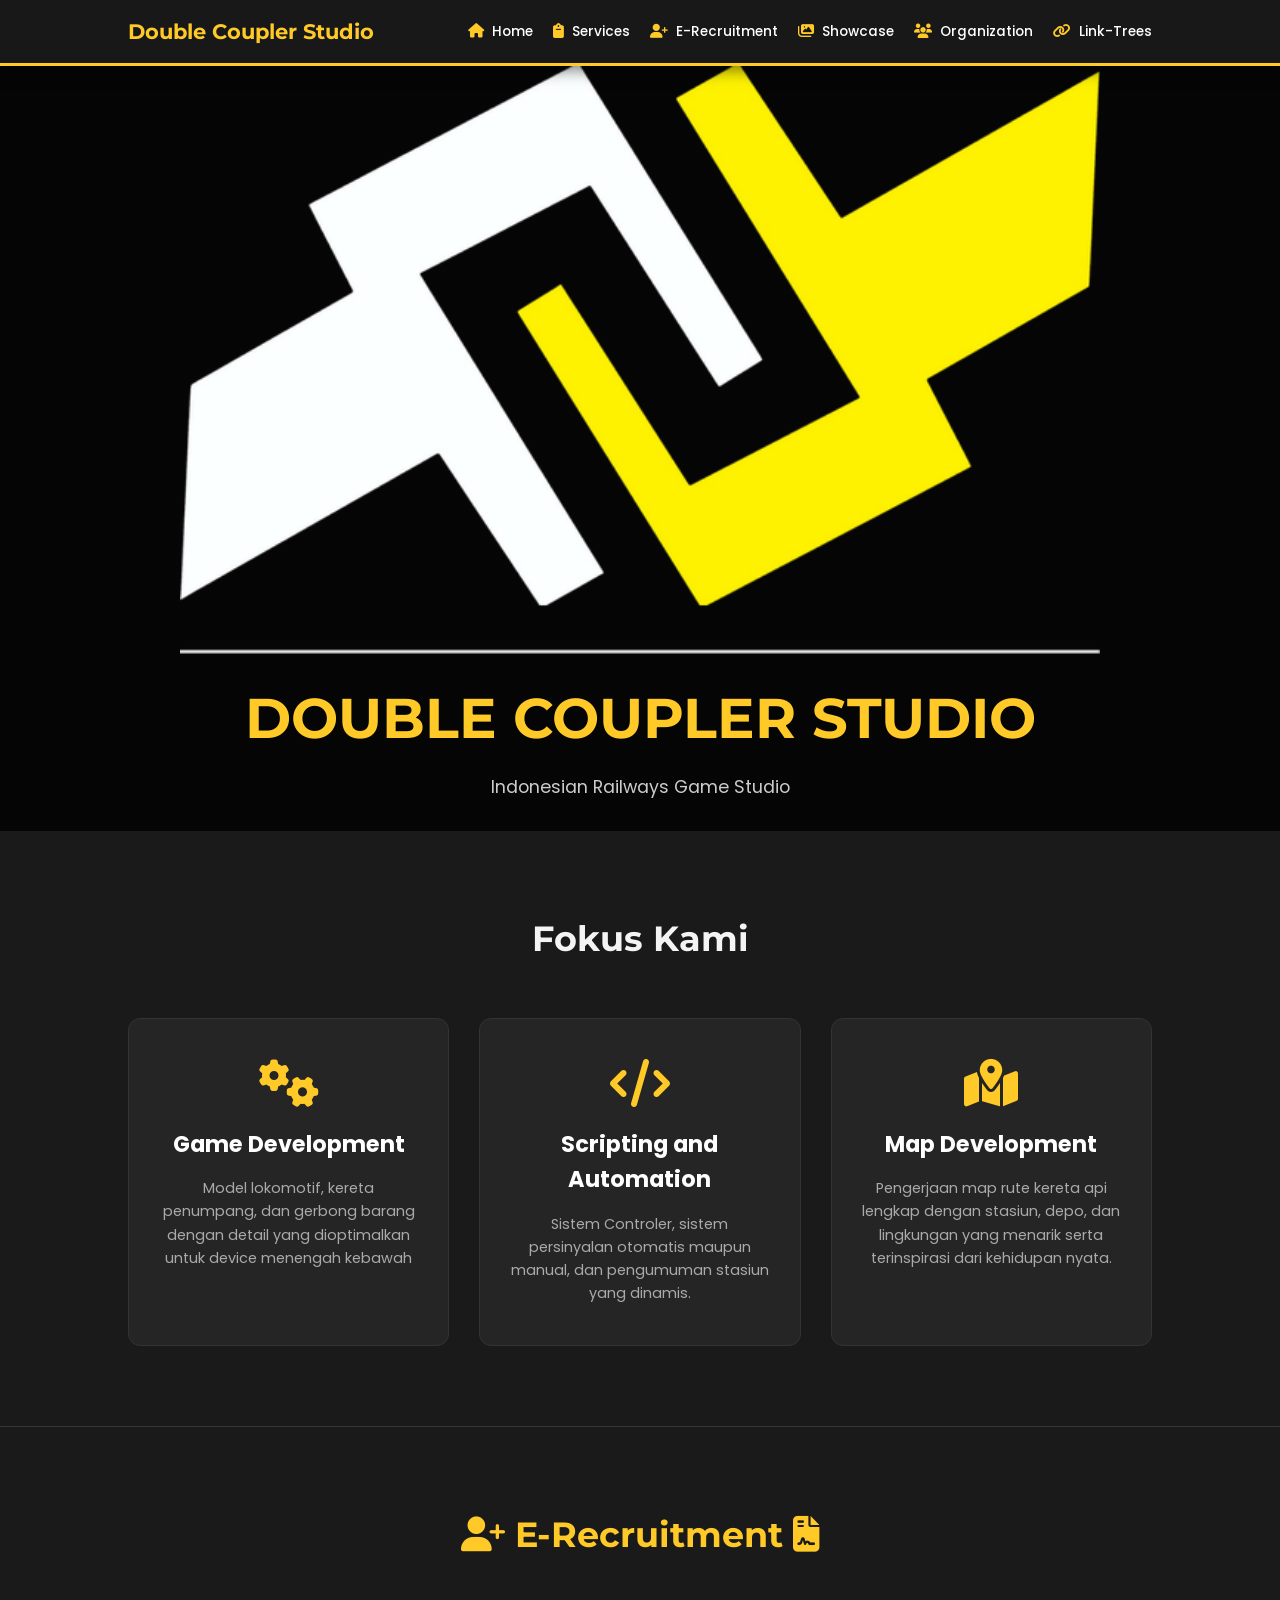
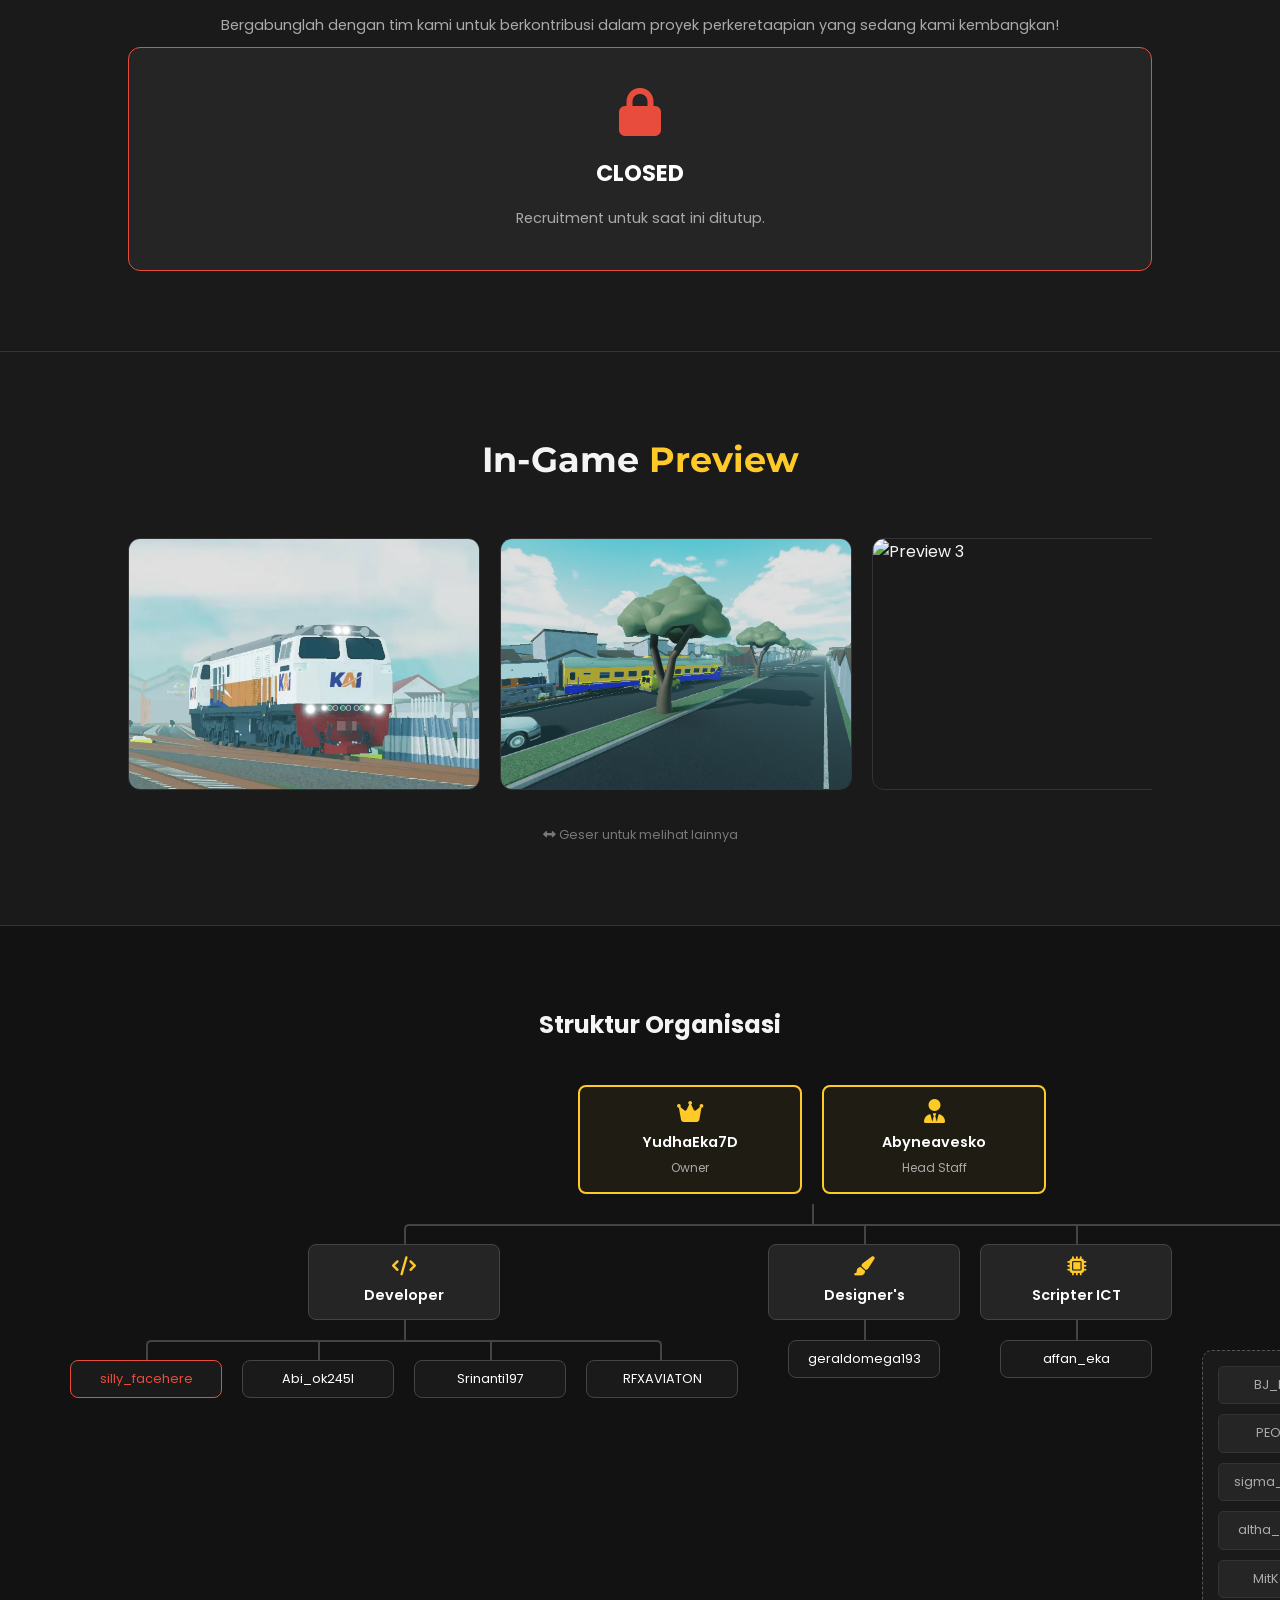
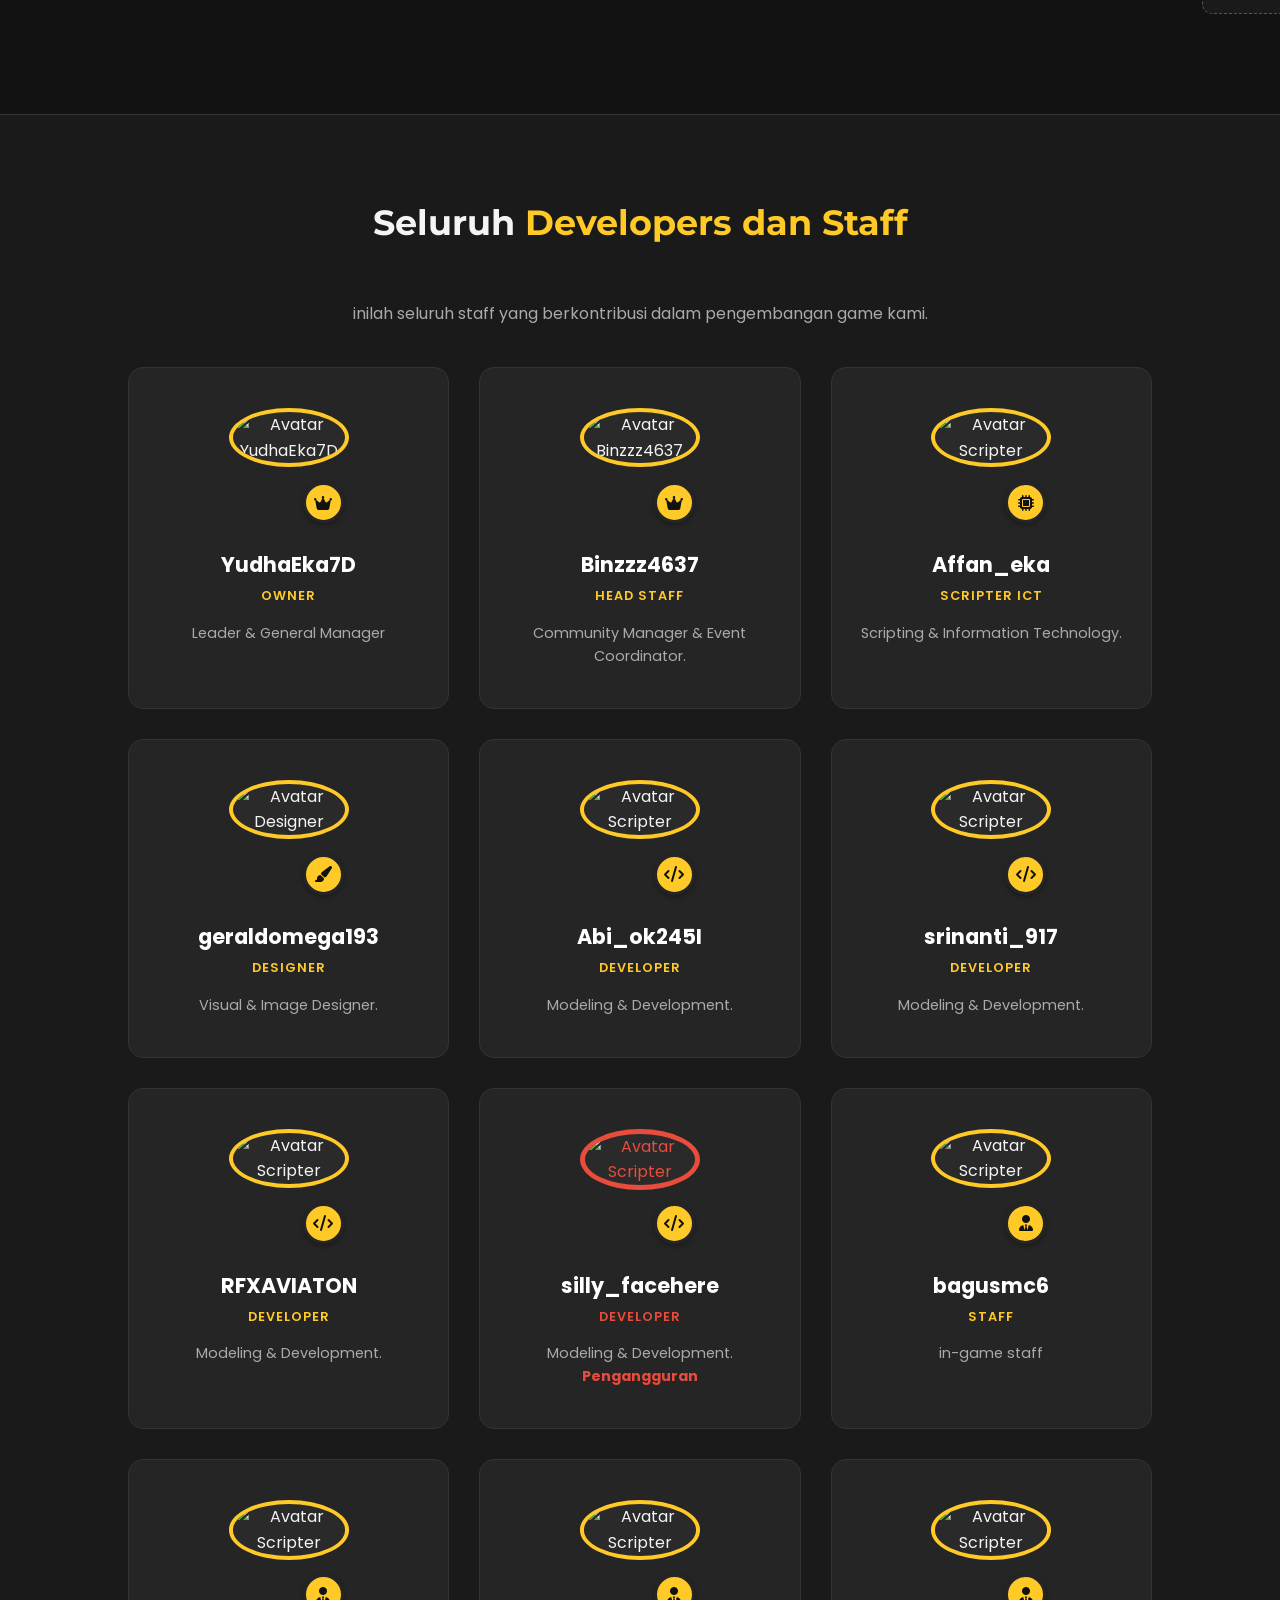
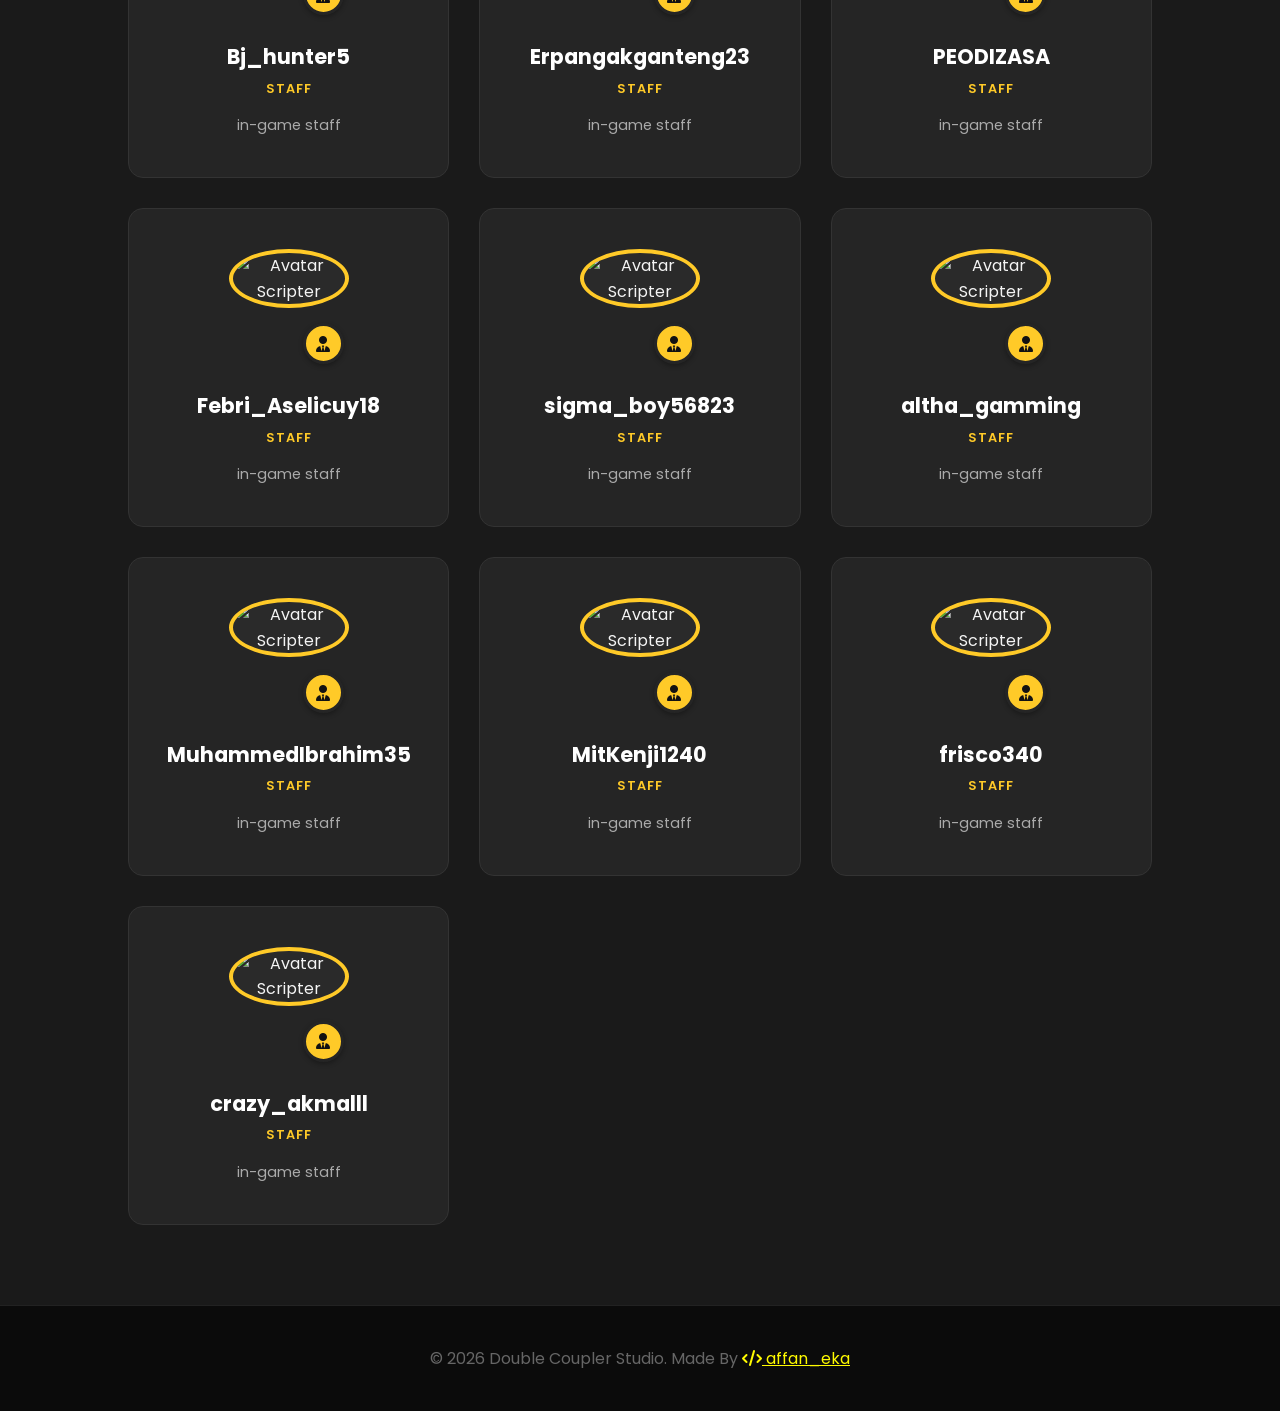
==== commit d23410f3: "Update index.html" ====
--- a/index.html
+++ b/index.html
@@ -2,7 +2,7 @@
 <html lang="id">
 <head>
     <meta charset="UTF-8">
-    <meta name="viewport" content="width=device-width, initial-scale=1.0">
+    <meta name="viewport" content="width=device-width, initial-scale=1.0, maximum-scale=1.0, user-scalable=no">
     <title>Double Coupler Studio | Roblox Railworks</title>
     
     <link rel="stylesheet" href="https://cdnjs.cloudflare.com/ajax/libs/font-awesome/6.5.1/css/all.min.css">
@@ -430,13 +430,10 @@
         const navList = document.querySelector('nav ul');
 
         mobileMenu.addEventListener('click', () => {
-            // Toggle class untuk animasi hamburger
             mobileMenu.classList.toggle('is-active');
-            // Toggle class untuk memunculkan menu
             navList.classList.toggle('active');
         });
 
-        // Menutup menu saat salah satu link diklik (agar tidak menutupi layar)
         document.querySelectorAll('nav ul li a').forEach(link => {
             link.addEventListener('click', () => {
                 mobileMenu.classList.remove('is-active');
--- a/styles/styles.css
+++ b/styles/styles.css
@@ -17,12 +17,13 @@
     box-sizing: inherit; 
 }
 
-body { 
+html, body { 
     font-family: 'Poppins', sans-serif; 
     color: var(--text-main); 
     line-height: 1.6; 
     background-color: var(--bg-dark);
     overflow-x: hidden; 
+    max-width: 100vw; 
 }
 
 /* =========================================
@@ -123,11 +124,13 @@
         transition: 0.4s cubic-bezier(0.175, 0.885, 0.32, 1.275);
         box-shadow: -5px 0 15px rgba(0,0,0,0.5);
         border-left: 2px solid var(--accent);
+        display: none; /* Sembunyi default, akan diubah ke flex saat aktif */
     }
 
     /* Munculkan menu saat class 'active' ditambah oleh JS */
     nav ul.active {
         right: 0;
+        display: flex;
     }
 
     nav ul li {
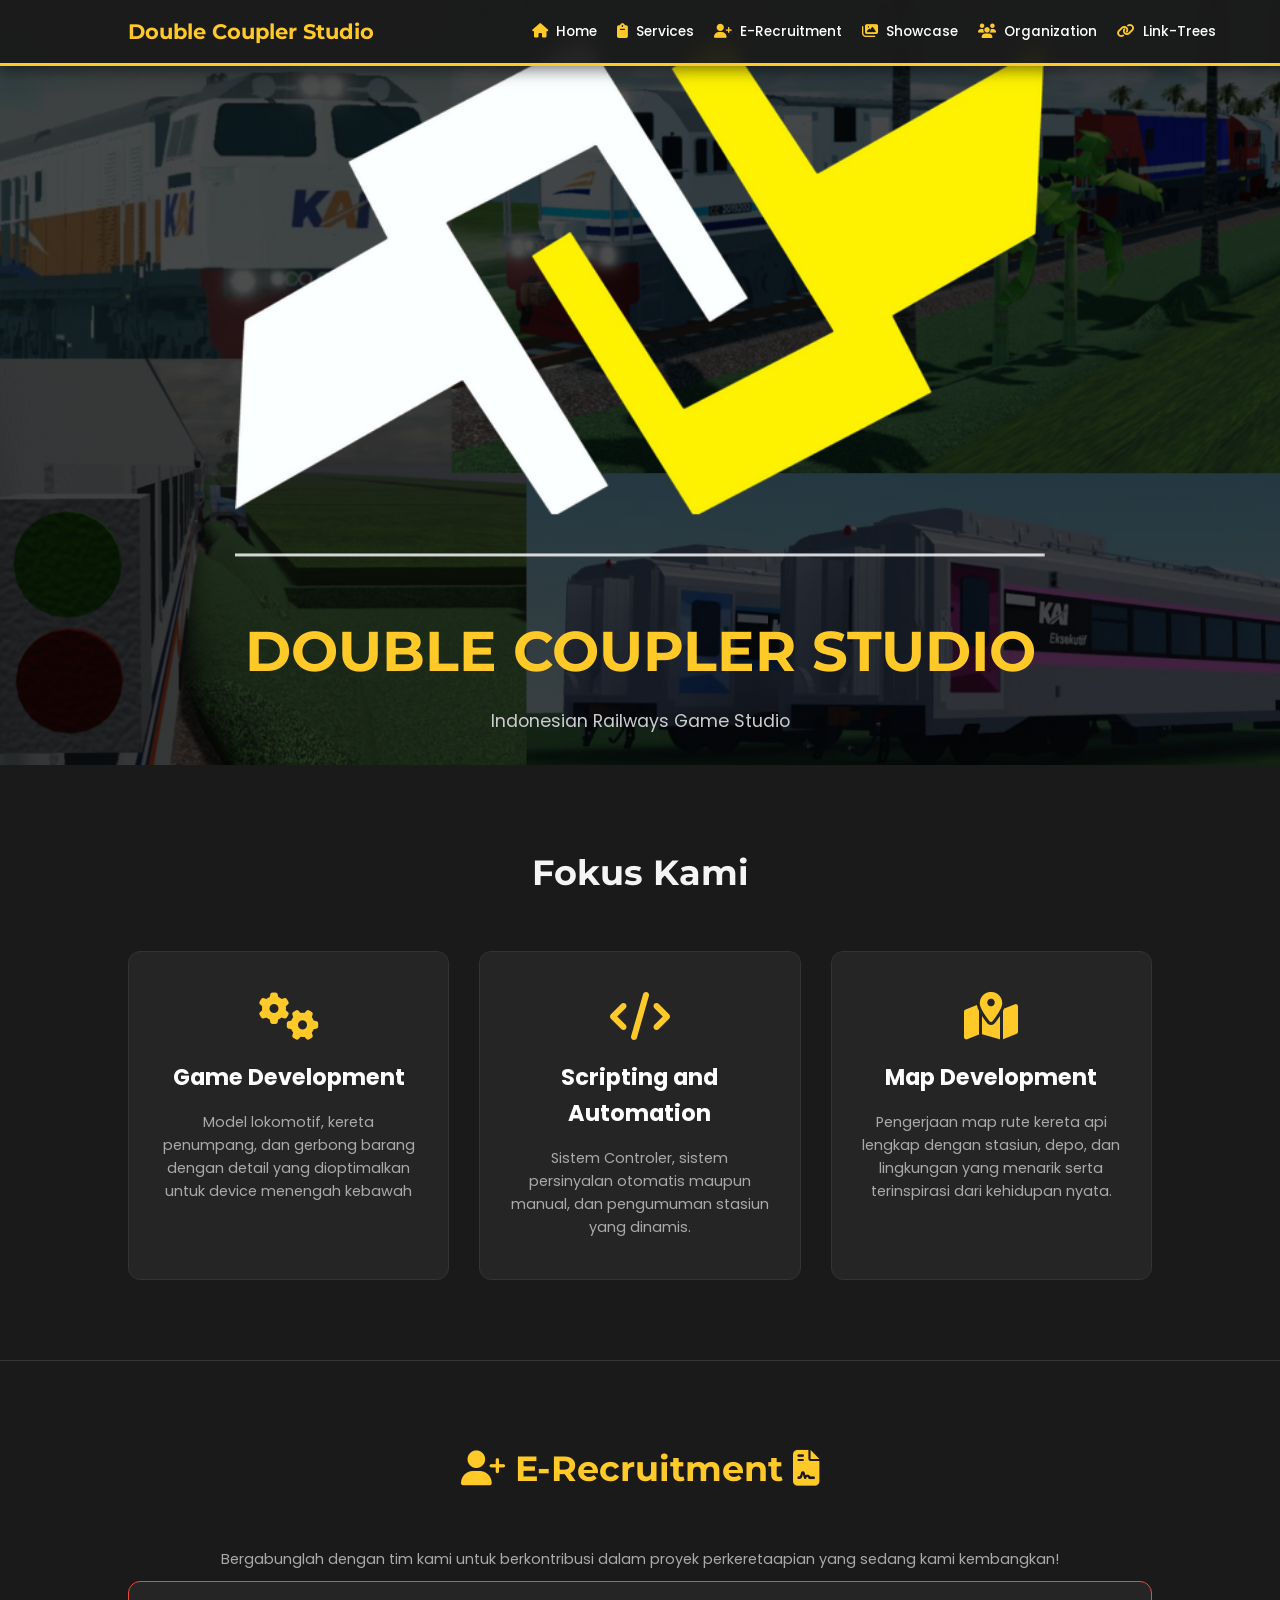
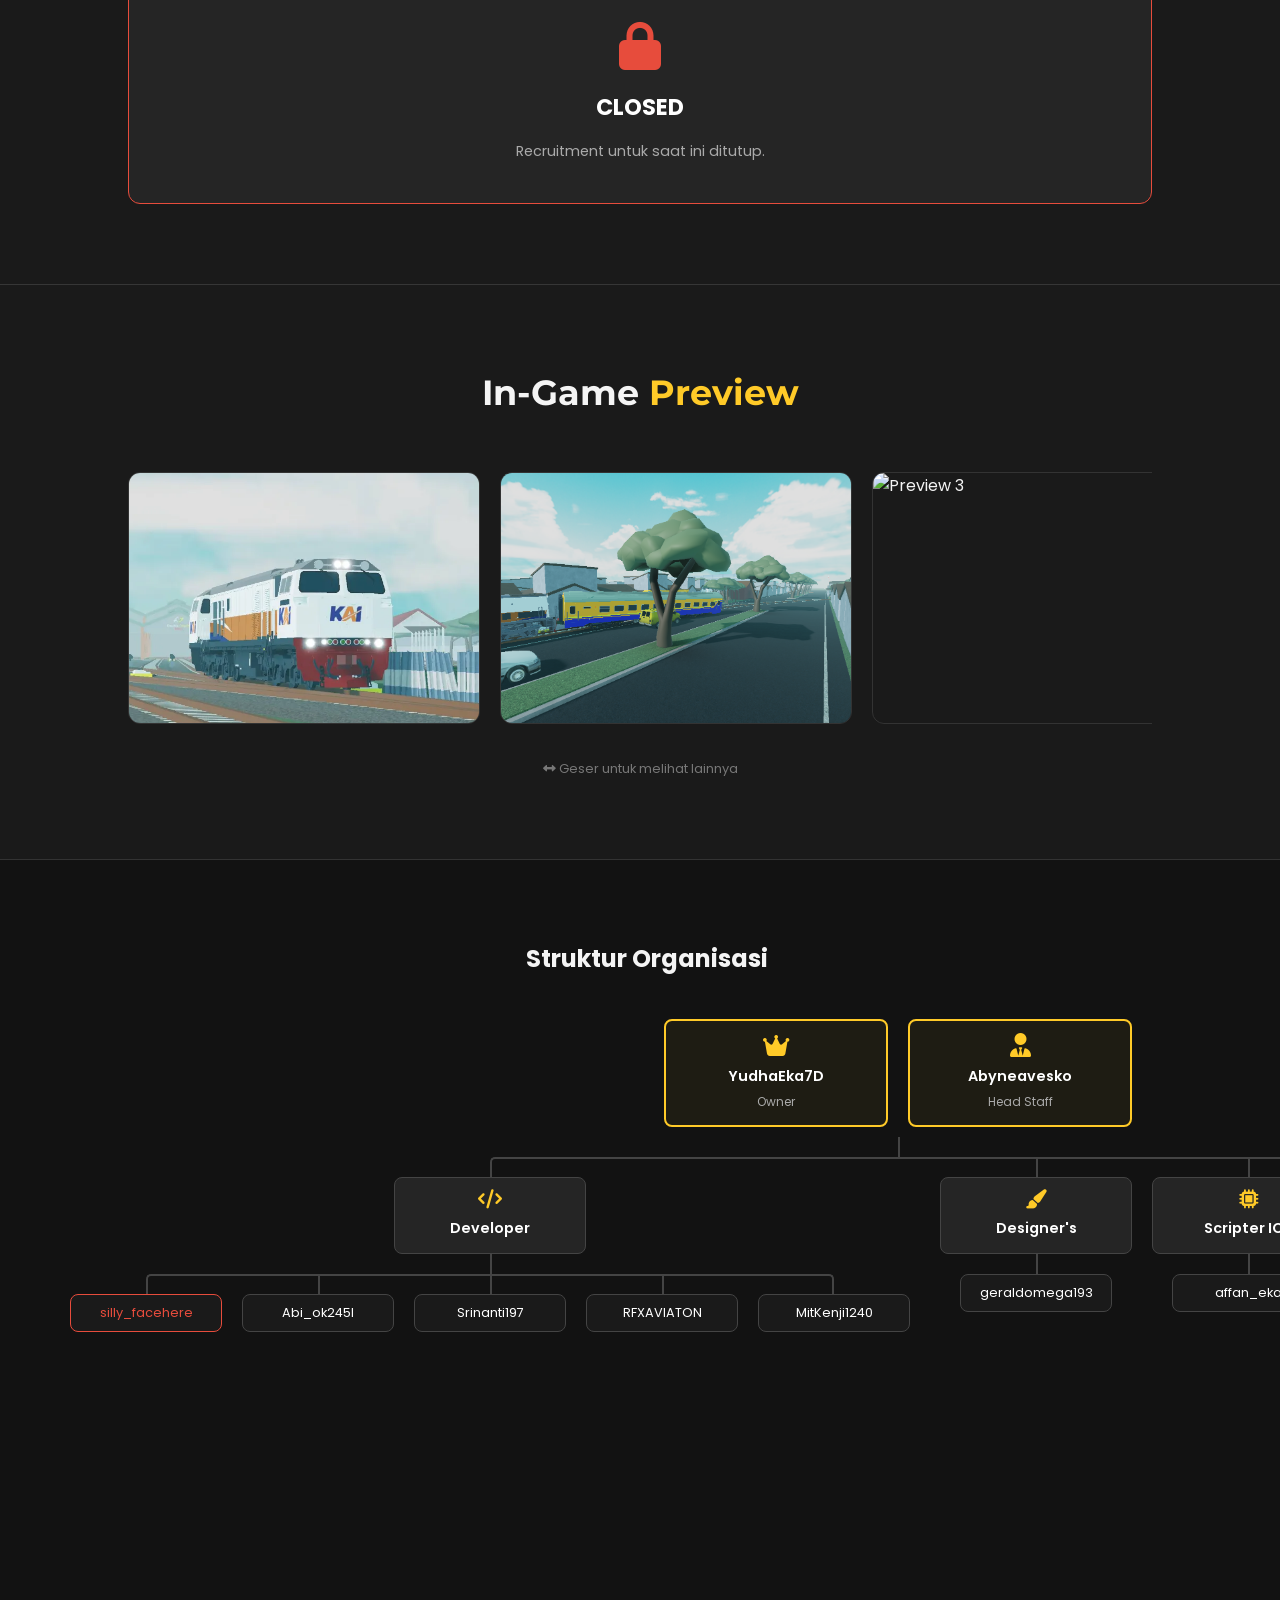
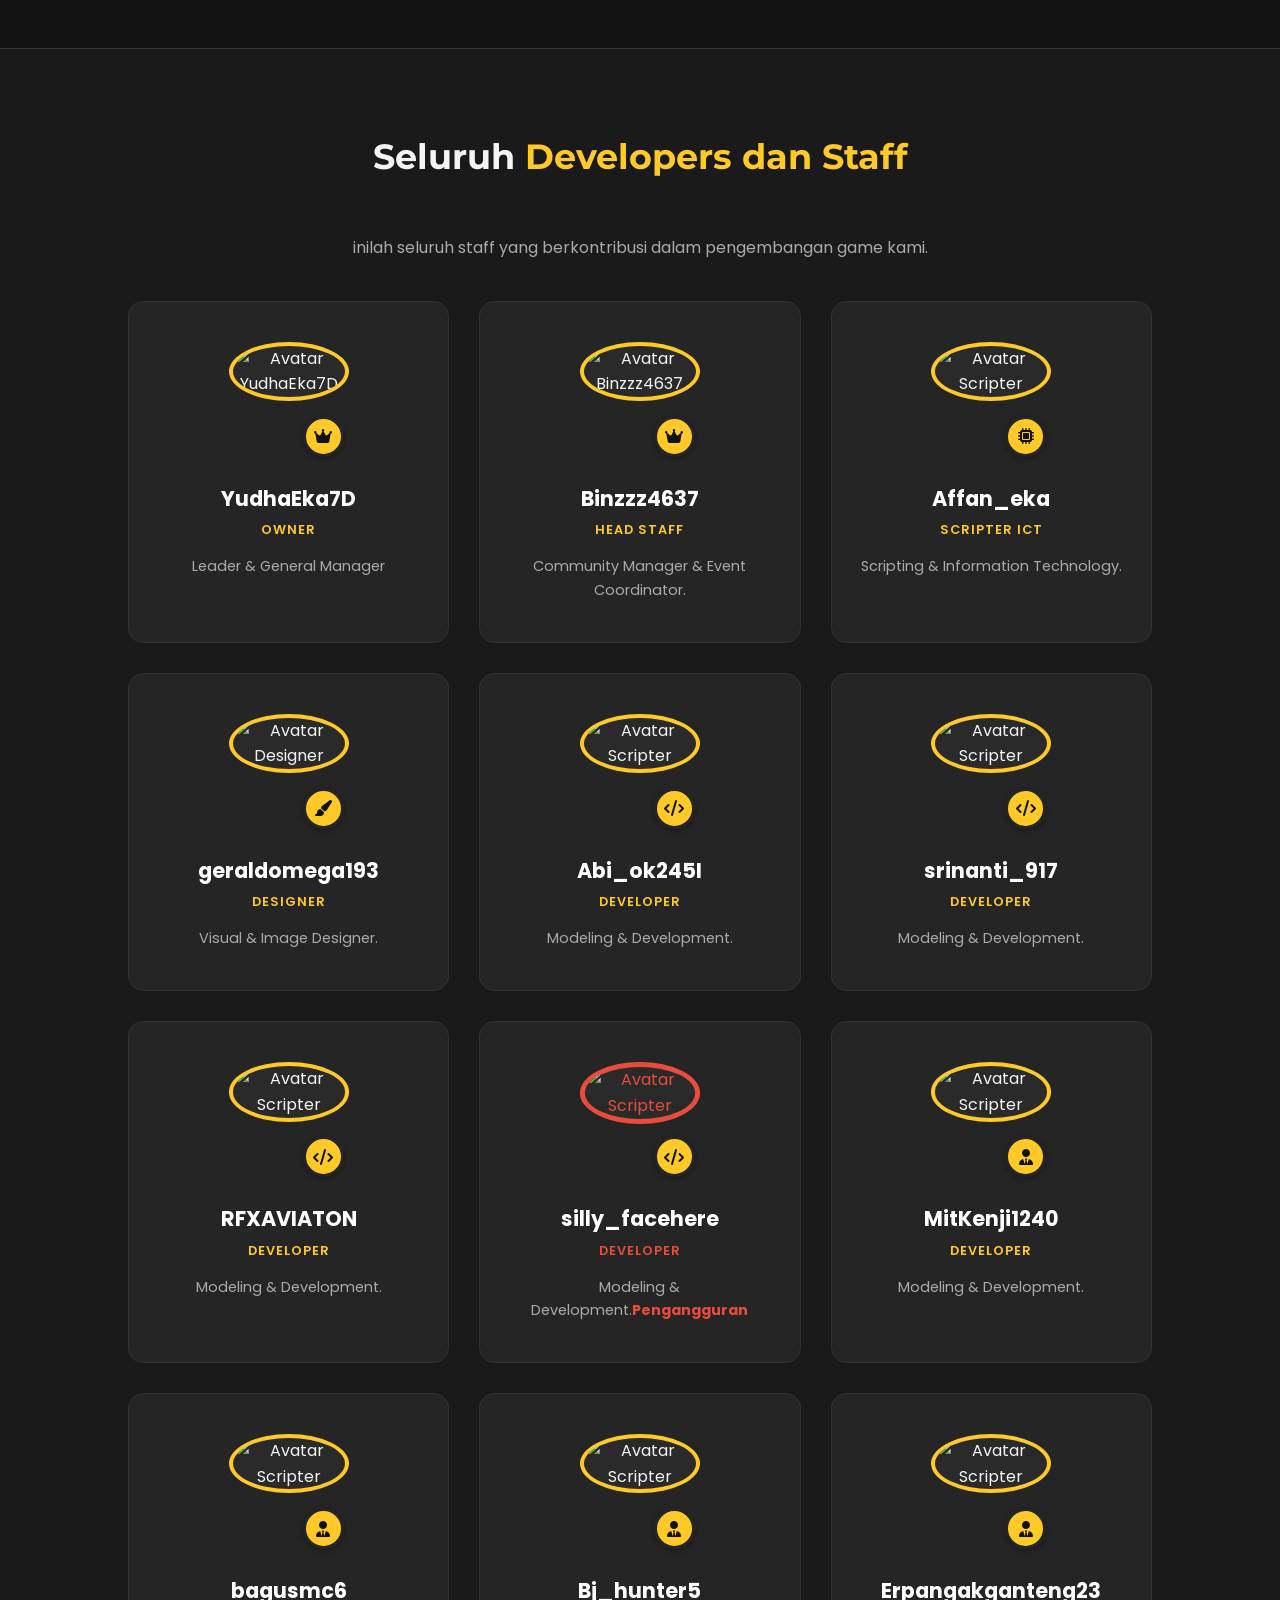
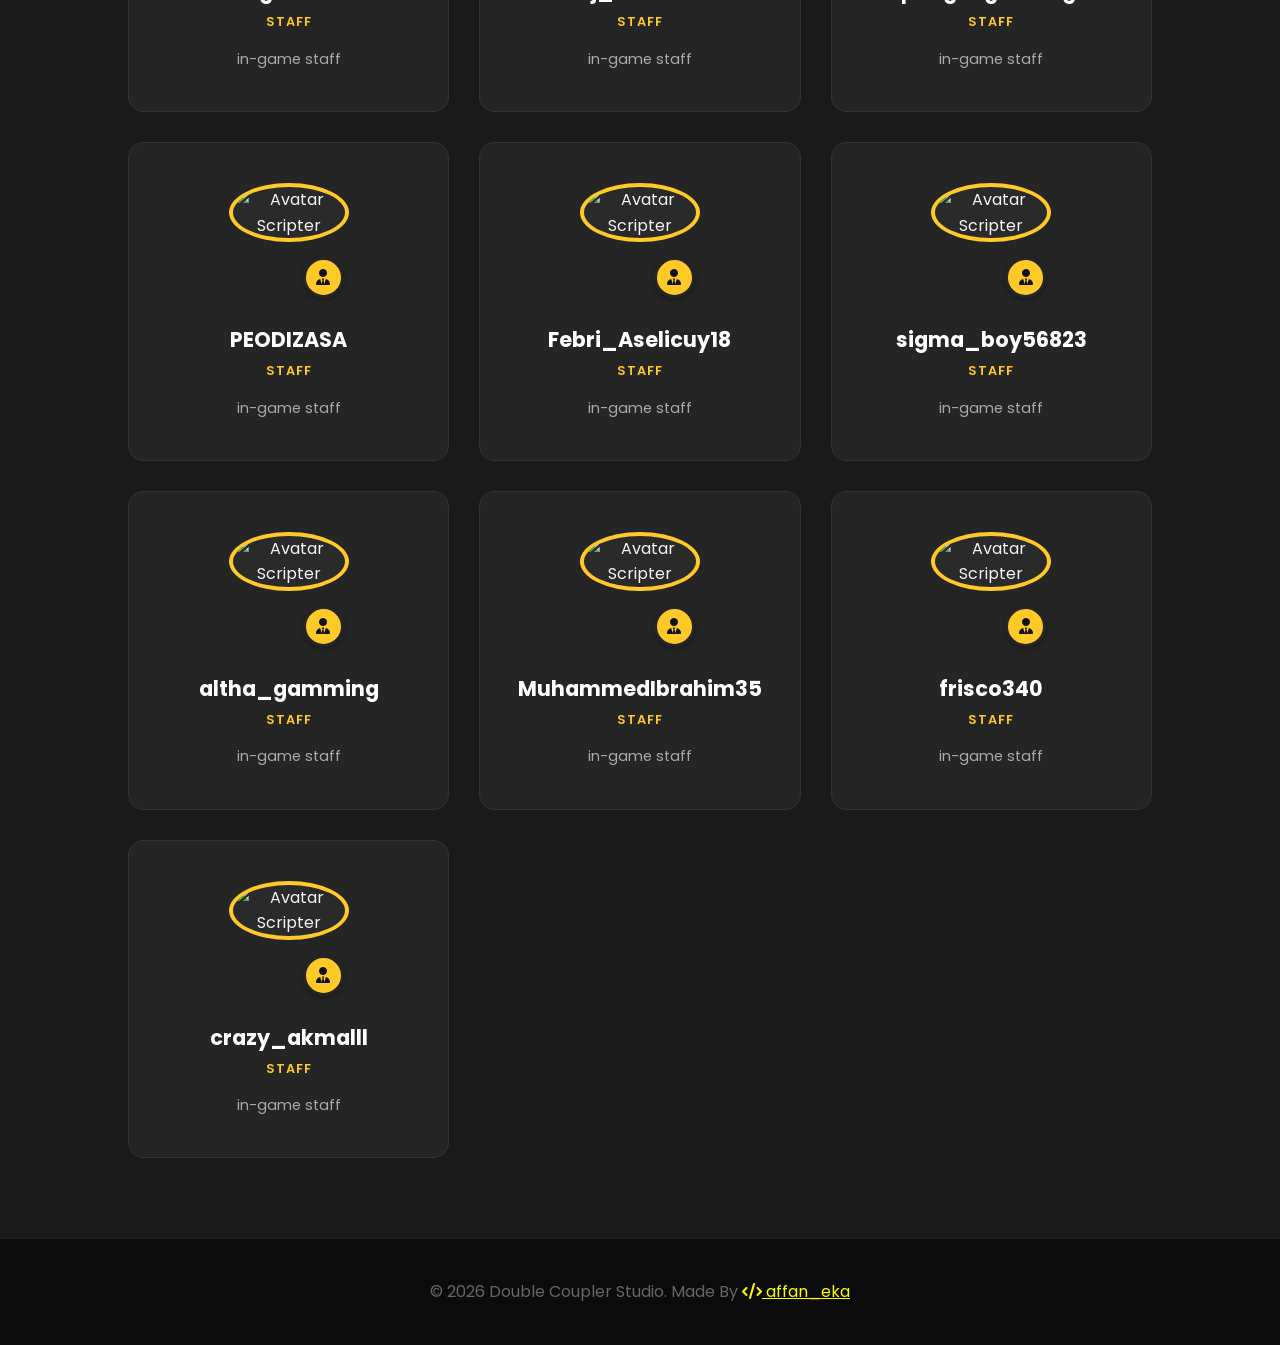
==== commit 66dd3023: "Update index.html" ====
--- a/index.html
+++ b/index.html
@@ -3,7 +3,7 @@
 <head>
     <meta charset="UTF-8">
     <meta name="viewport" content="width=device-width, initial-scale=1.0, maximum-scale=1.0, user-scalable=no">
-    <title>Double Coupler Studio | Roblox Railworks</title>
+    <title>Double Coupler Studio | Railworks</title>
     
     <link rel="stylesheet" href="https://cdnjs.cloudflare.com/ajax/libs/font-awesome/6.5.1/css/all.min.css">
     
@@ -175,6 +175,7 @@
                                 <li><div class="node mini">Abi_ok245I</div></li>
                                 <li><div class="node mini">Srinanti197</div></li>
                                 <li><div class="node mini">RFXAVIATON</div></li>
+                                <li><div class="node mini">MitKenji1240</div></li>
                             </ul>
                         </li>
                         <li>
@@ -212,7 +213,6 @@
                                             <span>bagusmc6</span>
                                             <span>altha_gamming</span>
                                             <span>MuhammedIbrahim35</span>
-                                            <span>MitKenji1240</span>
                                             <span>frisco340</span>
                                         </div>
                                     </div>
@@ -306,7 +306,17 @@
                 </div>
                 <h3>silly_facehere</h3>
                 <span class="role" style="color: #e74c3c;">Developer</span>
-                <p>Modeling & Development. <strong style="color: #e74c3c;">Pengangguran</strong></p>
+                <p>Modeling & Development.<strong style="color: #e74c3c;">Pengangguran</strong></p>
+            </div>
+
+            <div class="team-card">
+                <div class="member-avatar">
+                    <img src="https://tr.rbxcdn.com/30DAY-AvatarHeadshot-007EC2E1255CAE223B5D7685AC94EE3C-Png/150/150/AvatarHeadshot/Webp/noFilter" alt="Avatar Scripter">
+                    <div class="role-icon"><i class="fa-solid fa-user-tie"></i></div>
+                </div>
+                <h3>MitKenji1240</h3>
+                <span class="role">Developer</span>
+                <p>Modeling & Development.</p>
             </div>
 
             <div class="team-card">
@@ -385,16 +395,6 @@
                     <div class="role-icon"><i class="fa-solid fa-user-tie"></i></div>
                 </div>
                 <h3>MuhammedIbrahim35</h3>
-                <span class="role">Staff</span>
-                <p>in-game staff</p>
-            </div>
-
-            <div class="team-card">
-                <div class="member-avatar">
-                    <img src="https://tr.rbxcdn.com/30DAY-AvatarHeadshot-007EC2E1255CAE223B5D7685AC94EE3C-Png/150/150/AvatarHeadshot/Webp/noFilter" alt="Avatar Scripter">
-                    <div class="role-icon"><i class="fa-solid fa-user-tie"></i></div>
-                </div>
-                <h3>MitKenji1240</h3>
                 <span class="role">Staff</span>
                 <p>in-game staff</p>
             </div>
@@ -430,10 +430,13 @@
         const navList = document.querySelector('nav ul');
 
         mobileMenu.addEventListener('click', () => {
+            // Toggle class untuk animasi hamburger
             mobileMenu.classList.toggle('is-active');
+            // Toggle class untuk memunculkan menu
             navList.classList.toggle('active');
         });
 
+        // Menutup menu saat salah satu link diklik (agar tidak menutupi layar)
         document.querySelectorAll('nav ul li a').forEach(link => {
             link.addEventListener('click', () => {
                 mobileMenu.classList.remove('is-active');
--- a/styles/styles.css
+++ b/styles/styles.css
@@ -22,7 +22,7 @@
     color: var(--text-main); 
     line-height: 1.6; 
     background-color: var(--bg-dark);
-    overflow-x: hidden; 
+    overflow-x: hidden; /* Mencegah horizontal scroll akibat elemen yang melebar */
     max-width: 100vw; 
 }
 
@@ -32,15 +32,15 @@
 nav { 
     background: var(--bg-nav); 
     padding: 15px 10%; 
+    width: 85%;
     display: flex; 
     justify-content: space-between; 
     align-items: center; 
     box-shadow: 0 4px 15px rgba(0,0,0,0.5); 
-    position: sticky; 
-    top: 0; 
     z-index: 1000; 
     border-bottom: 3px solid var(--accent);
     backdrop-filter: blur(10px);
+    position: fixed;
 }
 
 .logo {
@@ -104,7 +104,7 @@
 
 /* RESPONSIVE MOBILE */
 @media (max-width: 992px) {
-    nav { padding: 15px 5%; }
+    nav { padding: 15px 5%; width: 90%; }
     
     .menu-toggle {
         display: flex; /* Muncul di mobile */
@@ -152,7 +152,7 @@
    HERO SECTION (Home Page)
    ========================================= */
 .hero { 
-    background: linear-gradient(rgba(0,0,0,0.7), rgba(0,0,0,0.7)), url('logo/gambar1.png') no-repeat;
+    background: linear-gradient(rgba(0,0,0,0.7), rgba(0,0,0,0.7)), url('/logo/gambar1.png') no-repeat;
     background-size: cover;
     background-position: center;
     height: 85vh;
@@ -166,10 +166,11 @@
 
 .hero-logo {
     width: 80%;
-    height: 80%;
+    height: 100%;
     max-width: fit-content;
-    max-height: fit-content;
     margin-bottom: 20px;
+    padding-top: 40px;
+    padding-bottom: 30px;
     display: flex;
     justify-content: center;
     align-items: center;
@@ -371,7 +372,7 @@
     background: var(--bg-dark);
     text-align: center;
     width: 100%;
-    max-width: 100%; /* Mengunci agar tidak melebihi body */
+    max-width: 98%; /* Mengunci agar tidak melebihi body */
     overflow-x: auto; /* Scroll horizontal jika konten lebar */
     overflow-y: hidden;
     -webkit-overflow-scrolling: touch; /* Smooth scroll di HP */
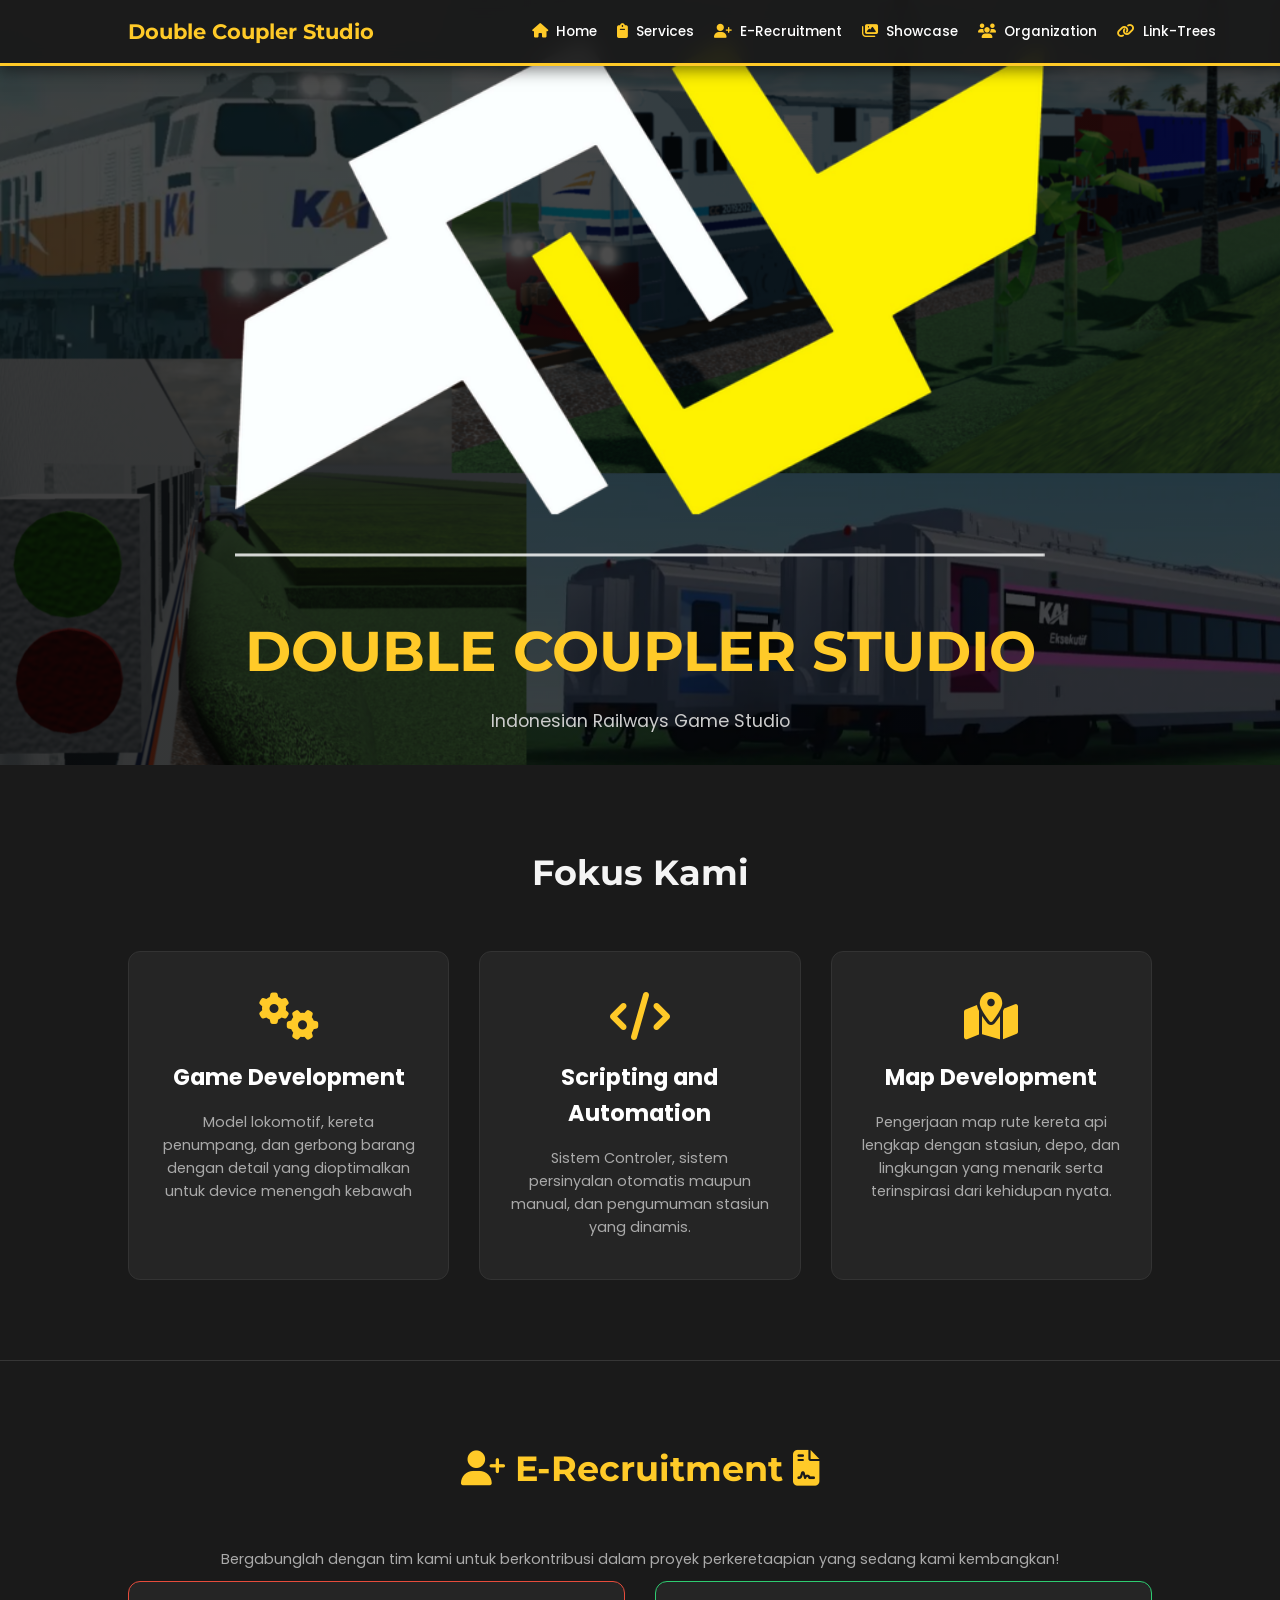
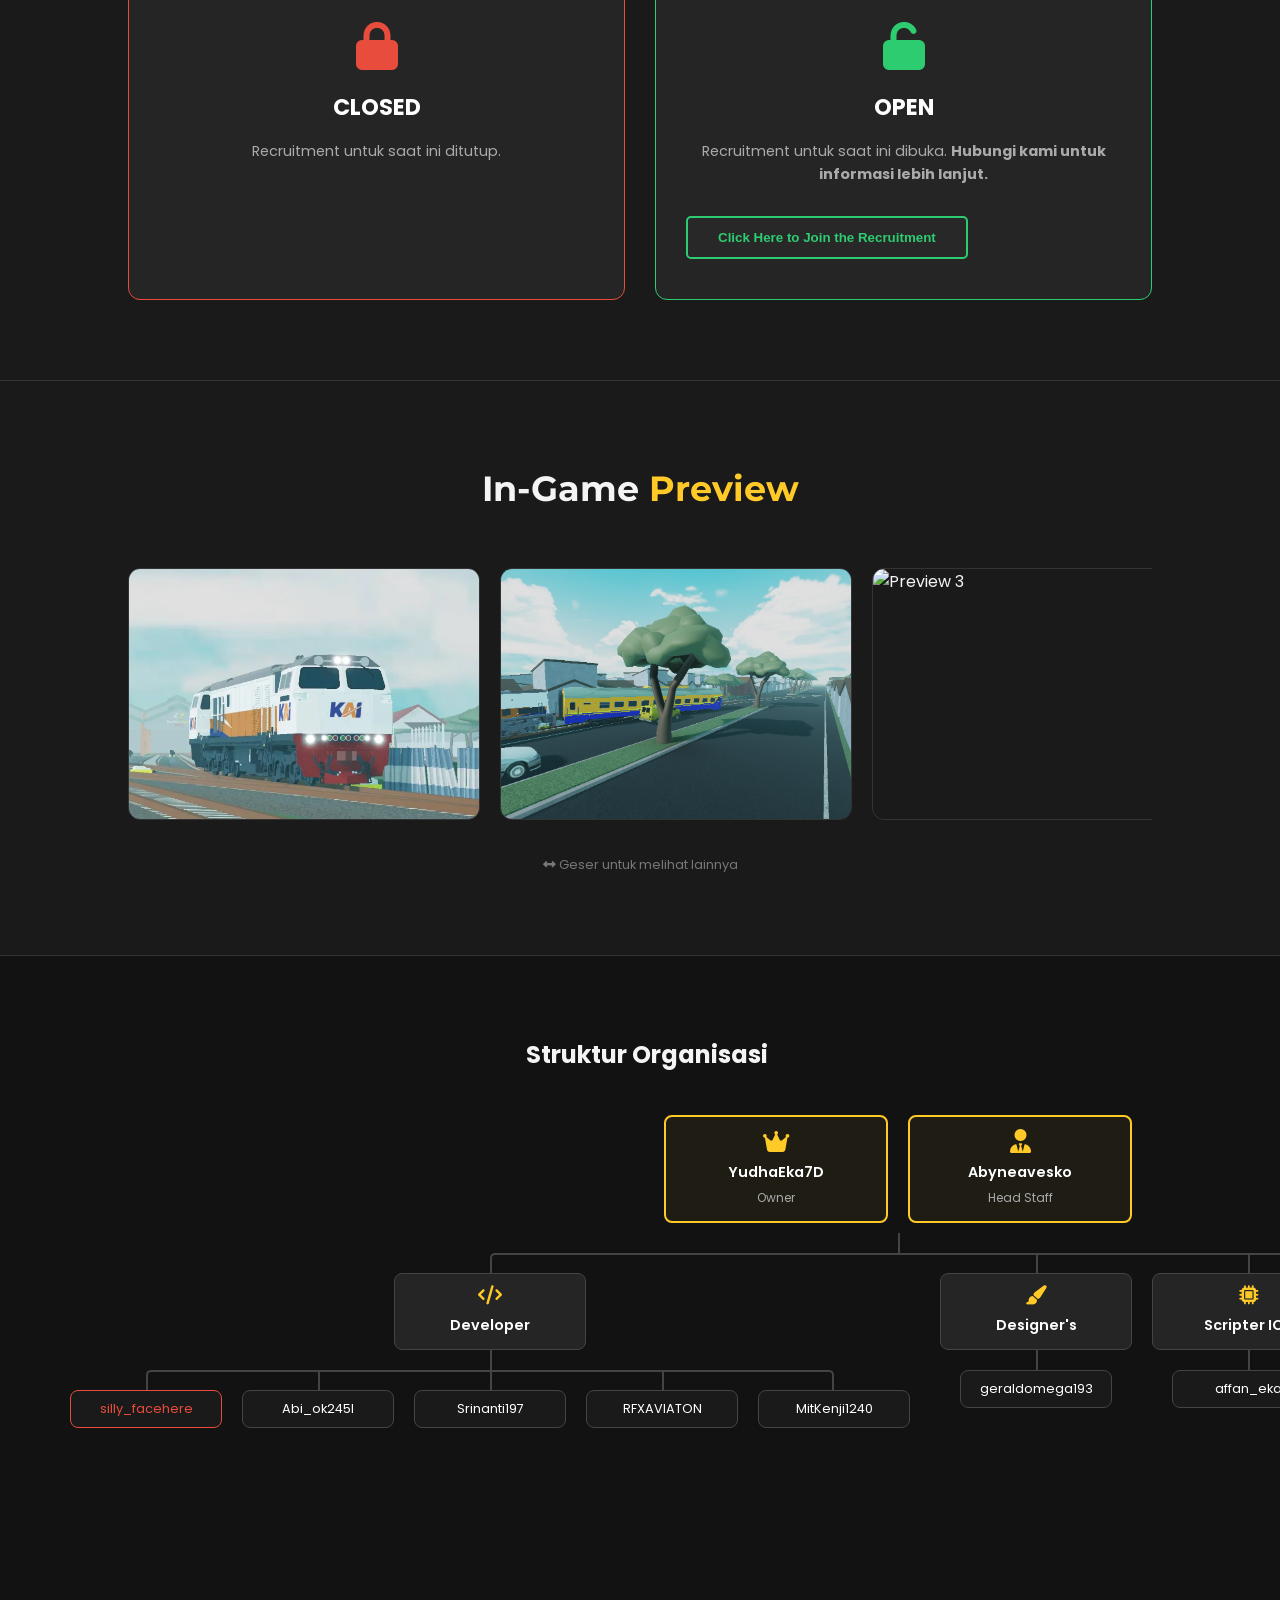
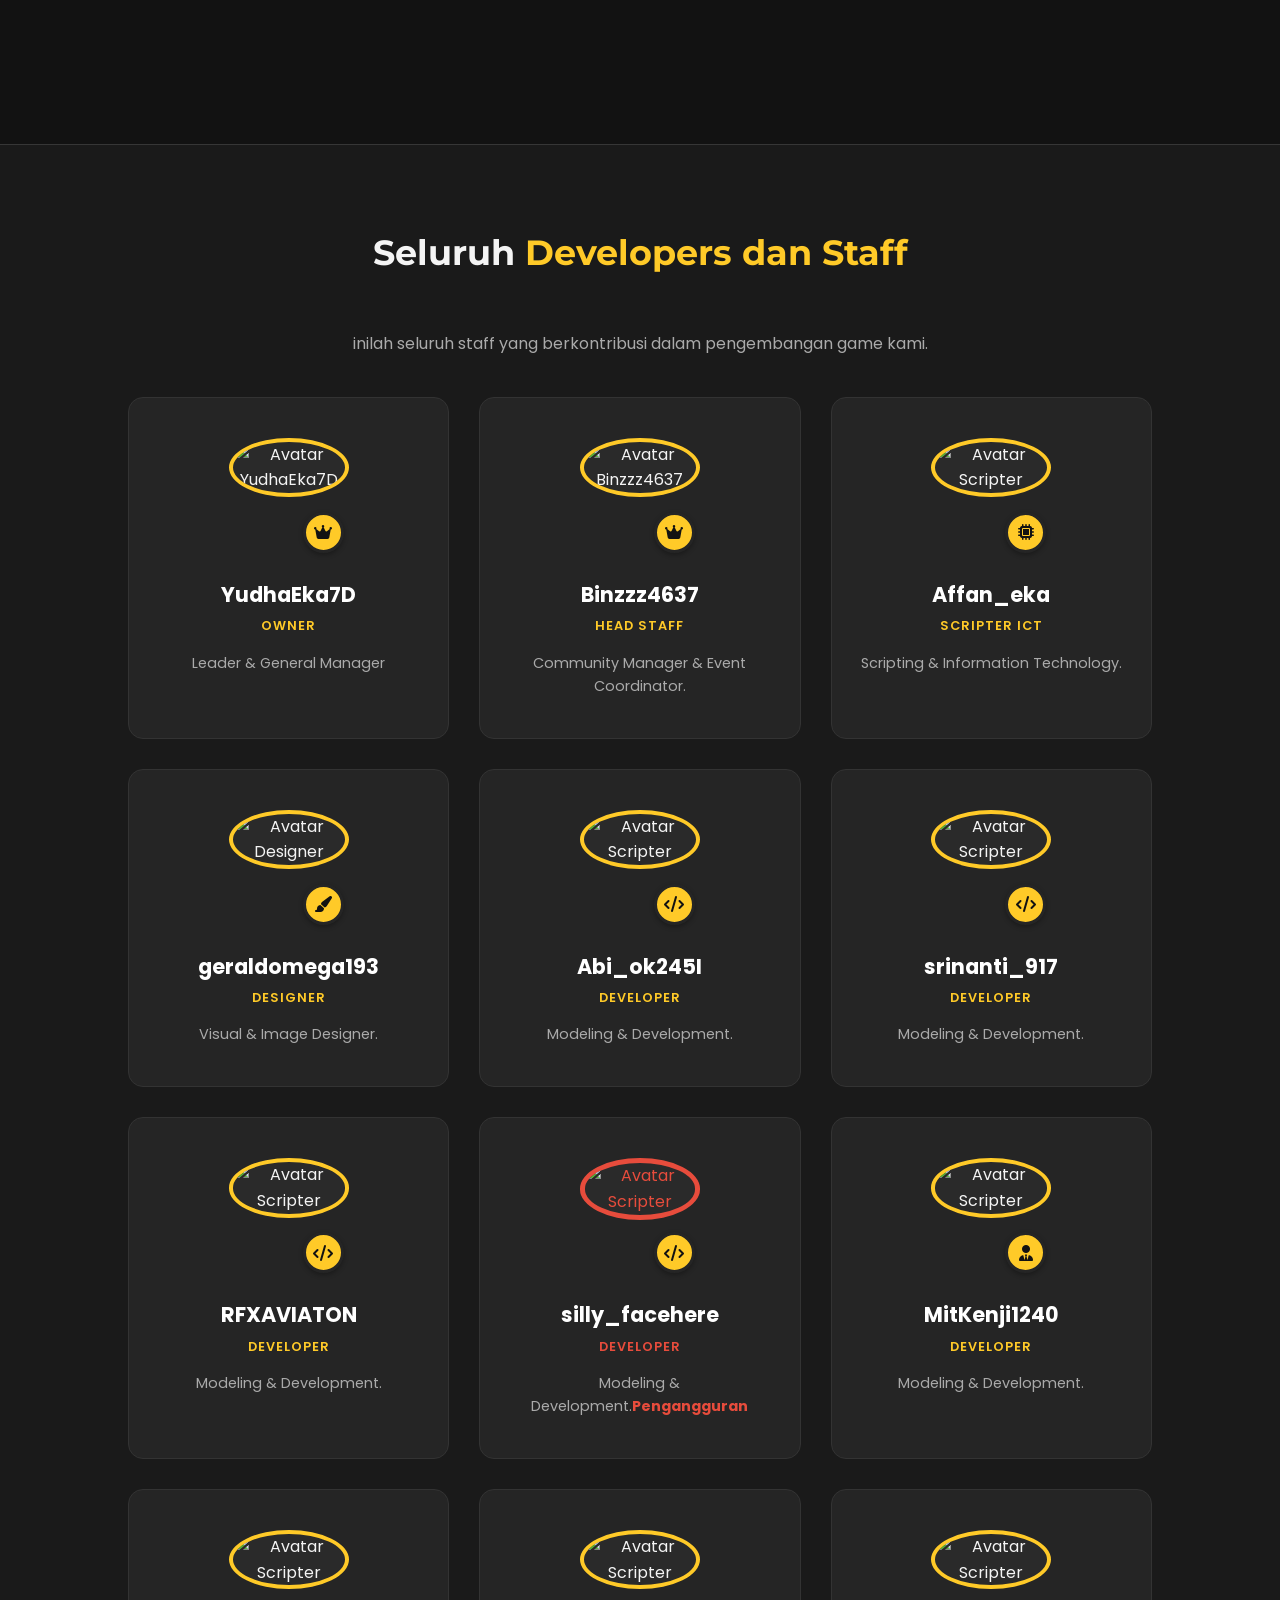
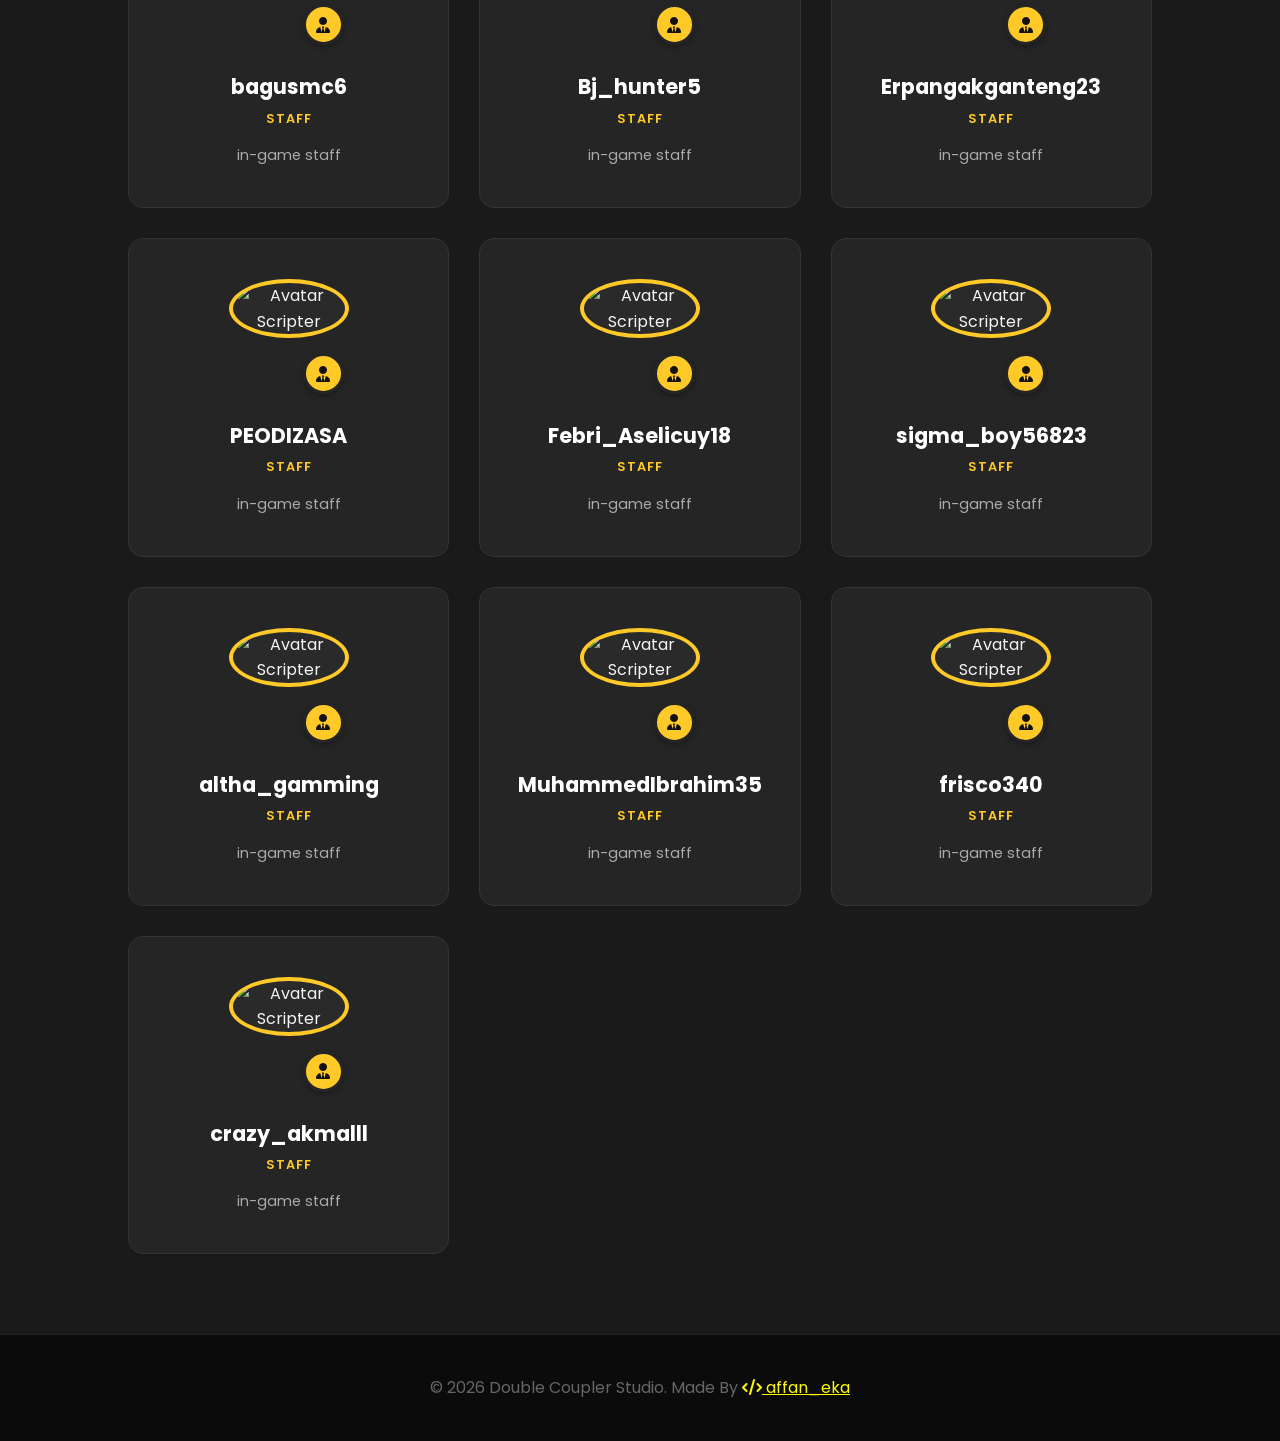
==== commit ae709981: "Update index.html" ====
--- a/index.html
+++ b/index.html
@@ -6,7 +6,7 @@
     <title>Double Coupler Studio | Railworks</title>
     
     <link rel="stylesheet" href="https://cdnjs.cloudflare.com/ajax/libs/font-awesome/6.5.1/css/all.min.css">
-    
+    <script src="https://cdn.jsdelivr.net/npm/@supabase/supabase-js@2"></script>
     <link href="https://fonts.googleapis.com/css2?family=Montserrat:wght@700&family=Poppins:wght@300;400;600&display=swap" rel="stylesheet">
     <link rel="stylesheet" href="styles/styles.css">
 </head>
@@ -30,7 +30,7 @@
         </ul>
     </nav>
 
-    <header class="hero">
+    <header class="hero" >
         <img src="logo/gambar1.png" alt="Hero Image" style="position: absolute; width: 100%; height: 100%; object-fit: cover; z-index: -1; filter: brightness(0.5);">
         <img src="logo/l1.png" alt="Studio Logo" class="hero-logo">
         <h1>DOUBLE COUPLER STUDIO</h1>
@@ -61,12 +61,12 @@
         <h2><i class="fa-solid fa-user-plus"></i> E-Recruitment <i class="fa-sharp fa-solid fa-file-contract"></i></h2>
         <p style="color: var(--text-muted); font-size: 0.9rem; margin-top: 10px; margin-bottom: 10px;">Bergabunglah dengan tim kami untuk berkontribusi dalam proyek perkeretaapian yang sedang kami kembangkan!</p>
         <div class="grid">
-            <div class="card" style="border-color: #e74c3c; color: #e74c3c;">
+            <div id="closed-recruitment" class="card" style="border-color: #e74c3c; color: #e74c3c;">
                 <i style="color: #e74c3c;" class="fa-solid fa-lock"></i>
                 <h3>CLOSED</h3>
                 <p>Recruitment untuk saat ini ditutup.</p>
             </div>
-            <div class="card" style="border-color: #2ecc71; color: #2ecc71; display: none;">
+            <div id="open-recruitment" class="card" style="border-color: #2ecc71; color: #2ecc71;">
                 <i style="color: #2ecc71;" class="fa-solid fa-unlock"></i>
                 <h3>OPEN</h3>
                 <p>Recruitment untuk saat ini dibuka. <strong>Hubungi kami untuk informasi lebih lanjut.</strong></p>
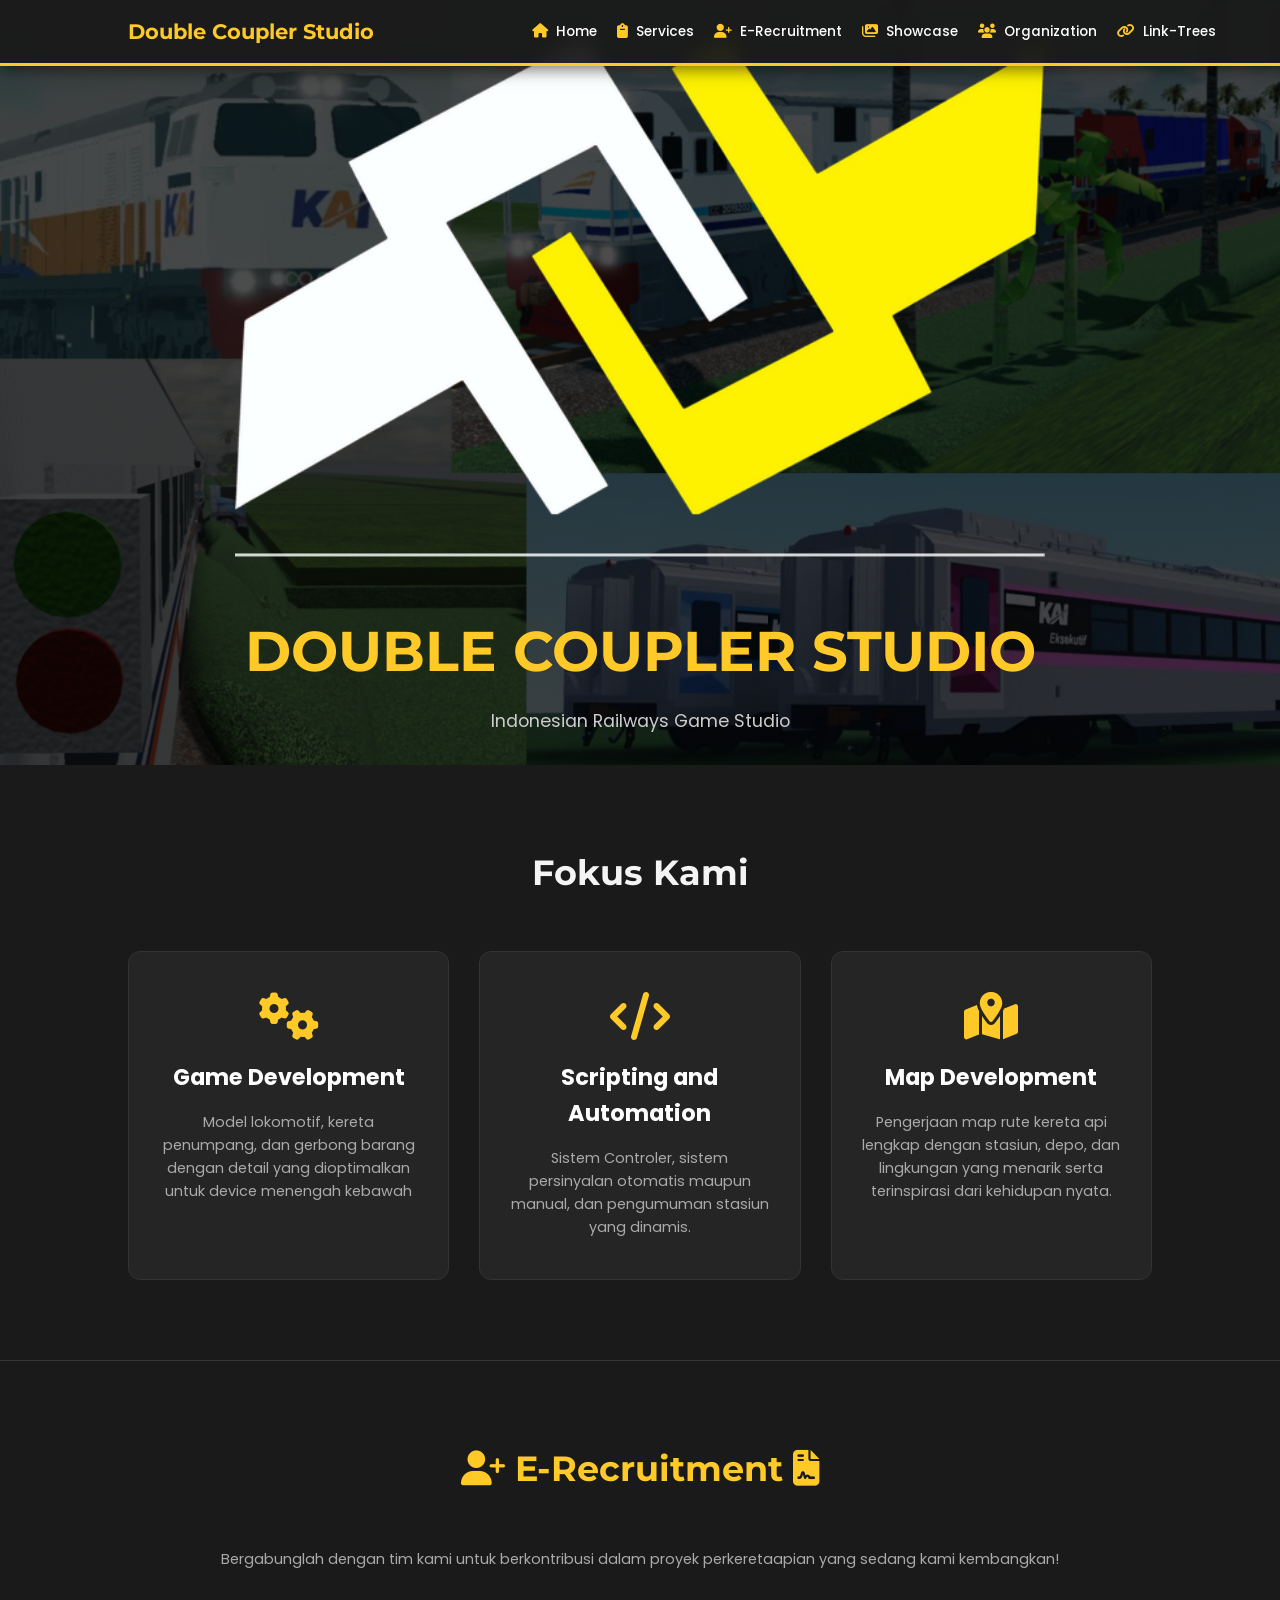
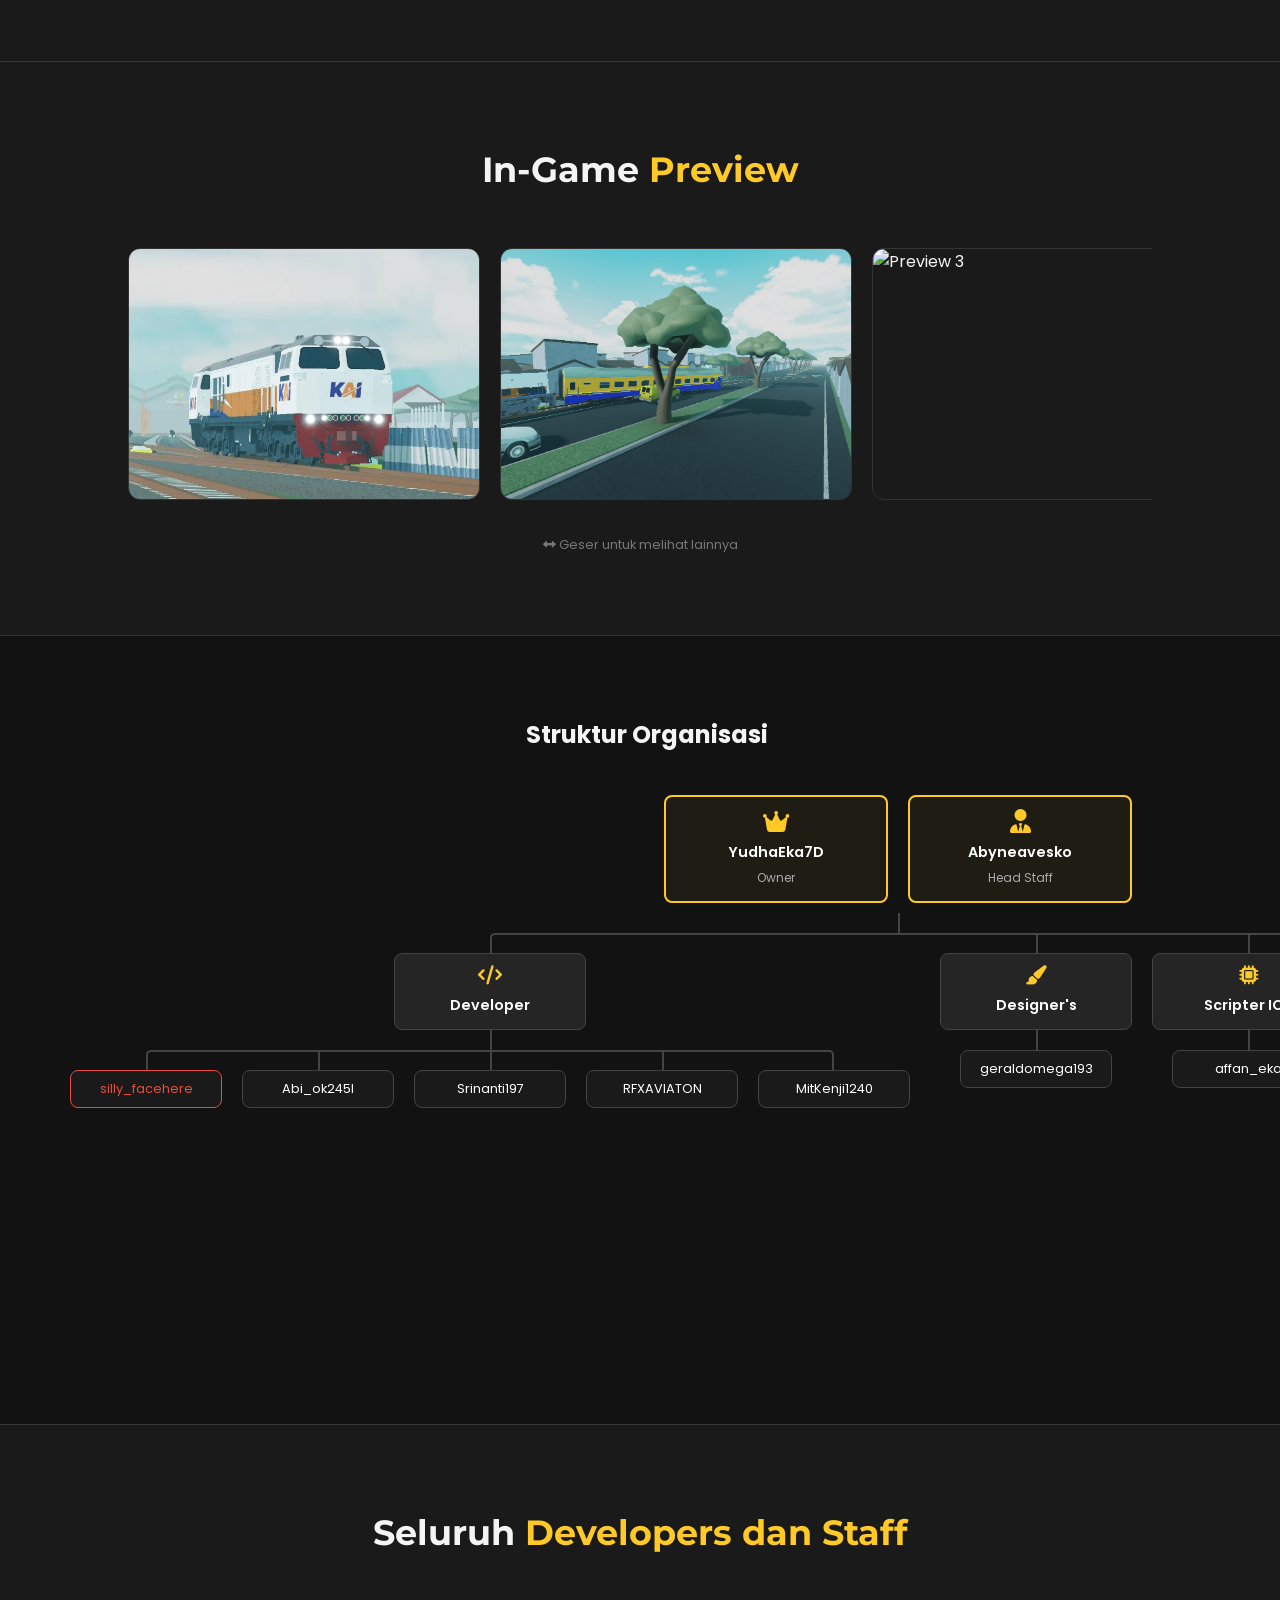
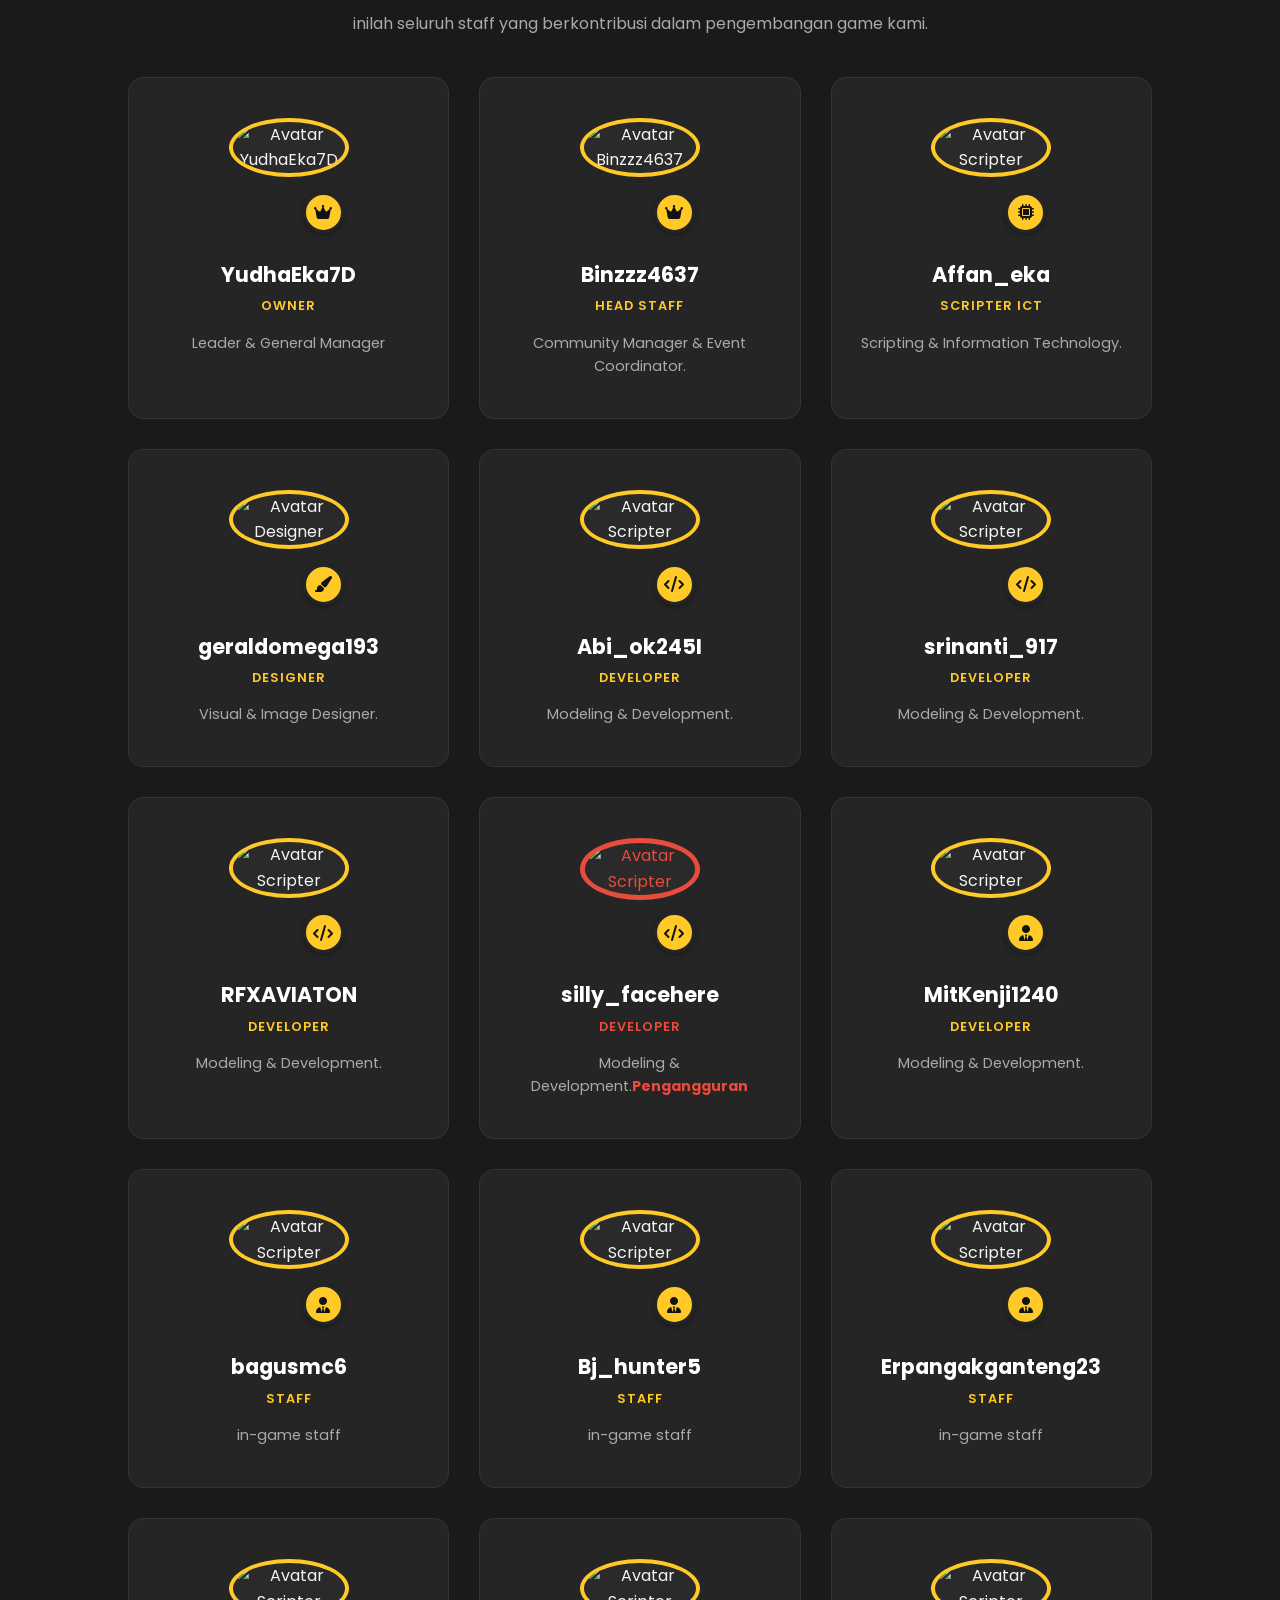
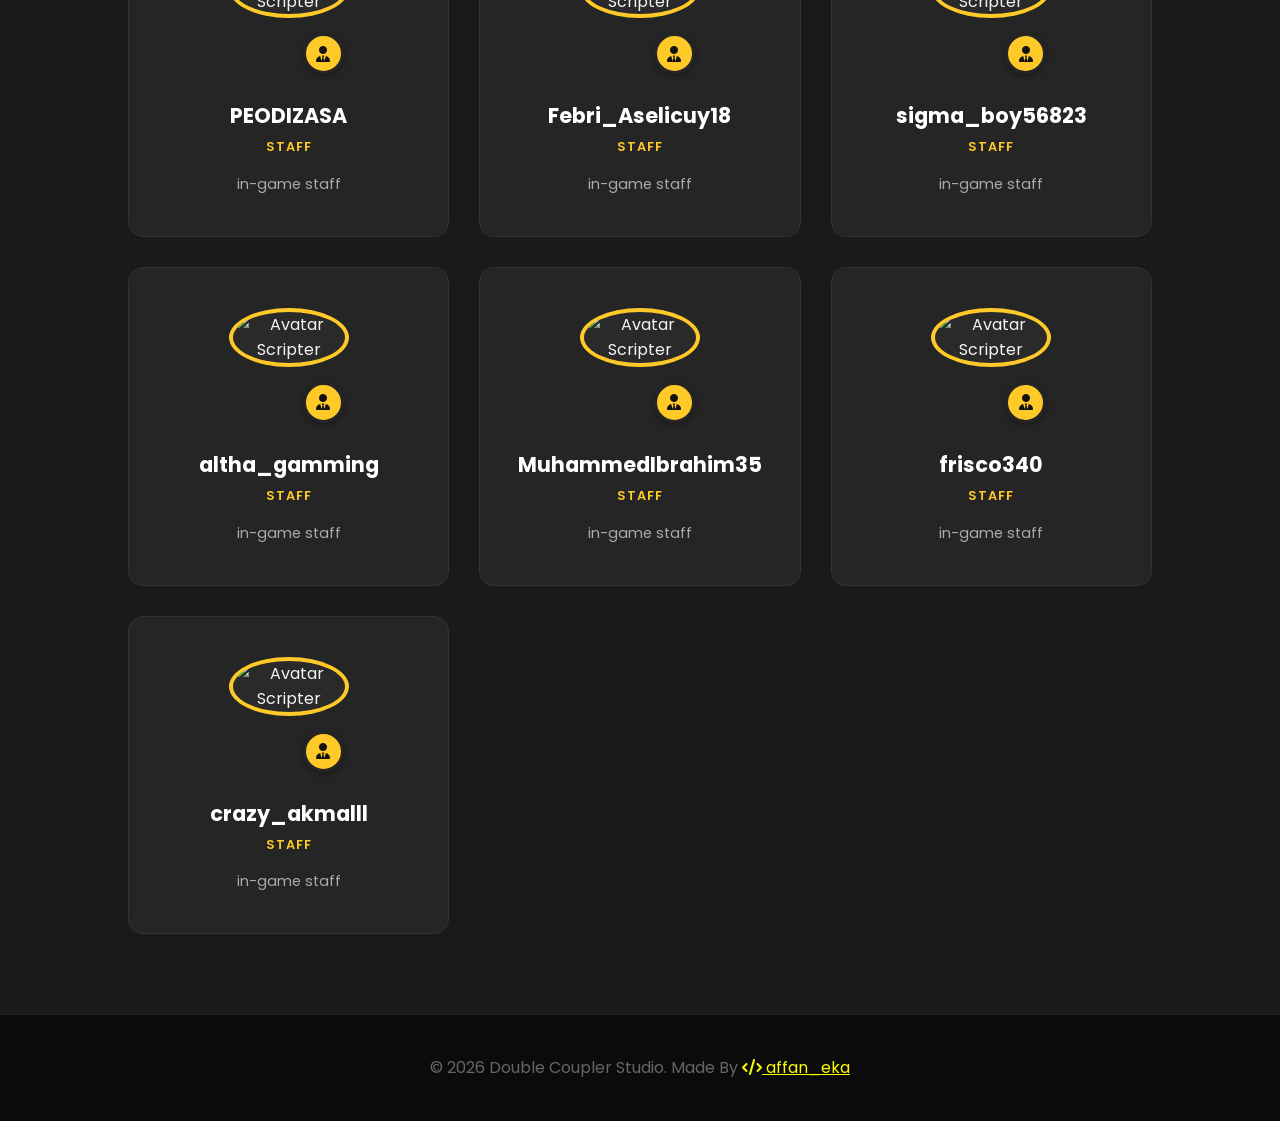
==== commit 236daae1: "Update index.html" ====
--- a/index.html
+++ b/index.html
@@ -61,12 +61,12 @@
         <h2><i class="fa-solid fa-user-plus"></i> E-Recruitment <i class="fa-sharp fa-solid fa-file-contract"></i></h2>
         <p style="color: var(--text-muted); font-size: 0.9rem; margin-top: 10px; margin-bottom: 10px;">Bergabunglah dengan tim kami untuk berkontribusi dalam proyek perkeretaapian yang sedang kami kembangkan!</p>
         <div class="grid">
-            <div id="closed-recruitment" class="card" style="border-color: #e74c3c; color: #e74c3c;">
+            <div id="closed-recruitment" class="card" style="border-color: #e74c3c; color: #e74c3c; display: none;">
                 <i style="color: #e74c3c;" class="fa-solid fa-lock"></i>
                 <h3>CLOSED</h3>
                 <p>Recruitment untuk saat ini ditutup.</p>
             </div>
-            <div id="open-recruitment" class="card" style="border-color: #2ecc71; color: #2ecc71;">
+            <div id="open-recruitment" class="card" style="border-color: #2ecc71; color: #2ecc71; display: none;">
                 <i style="color: #2ecc71;" class="fa-solid fa-unlock"></i>
                 <h3>OPEN</h3>
                 <p>Recruitment untuk saat ini dibuka. <strong>Hubungi kami untuk informasi lebih lanjut.</strong></p>
